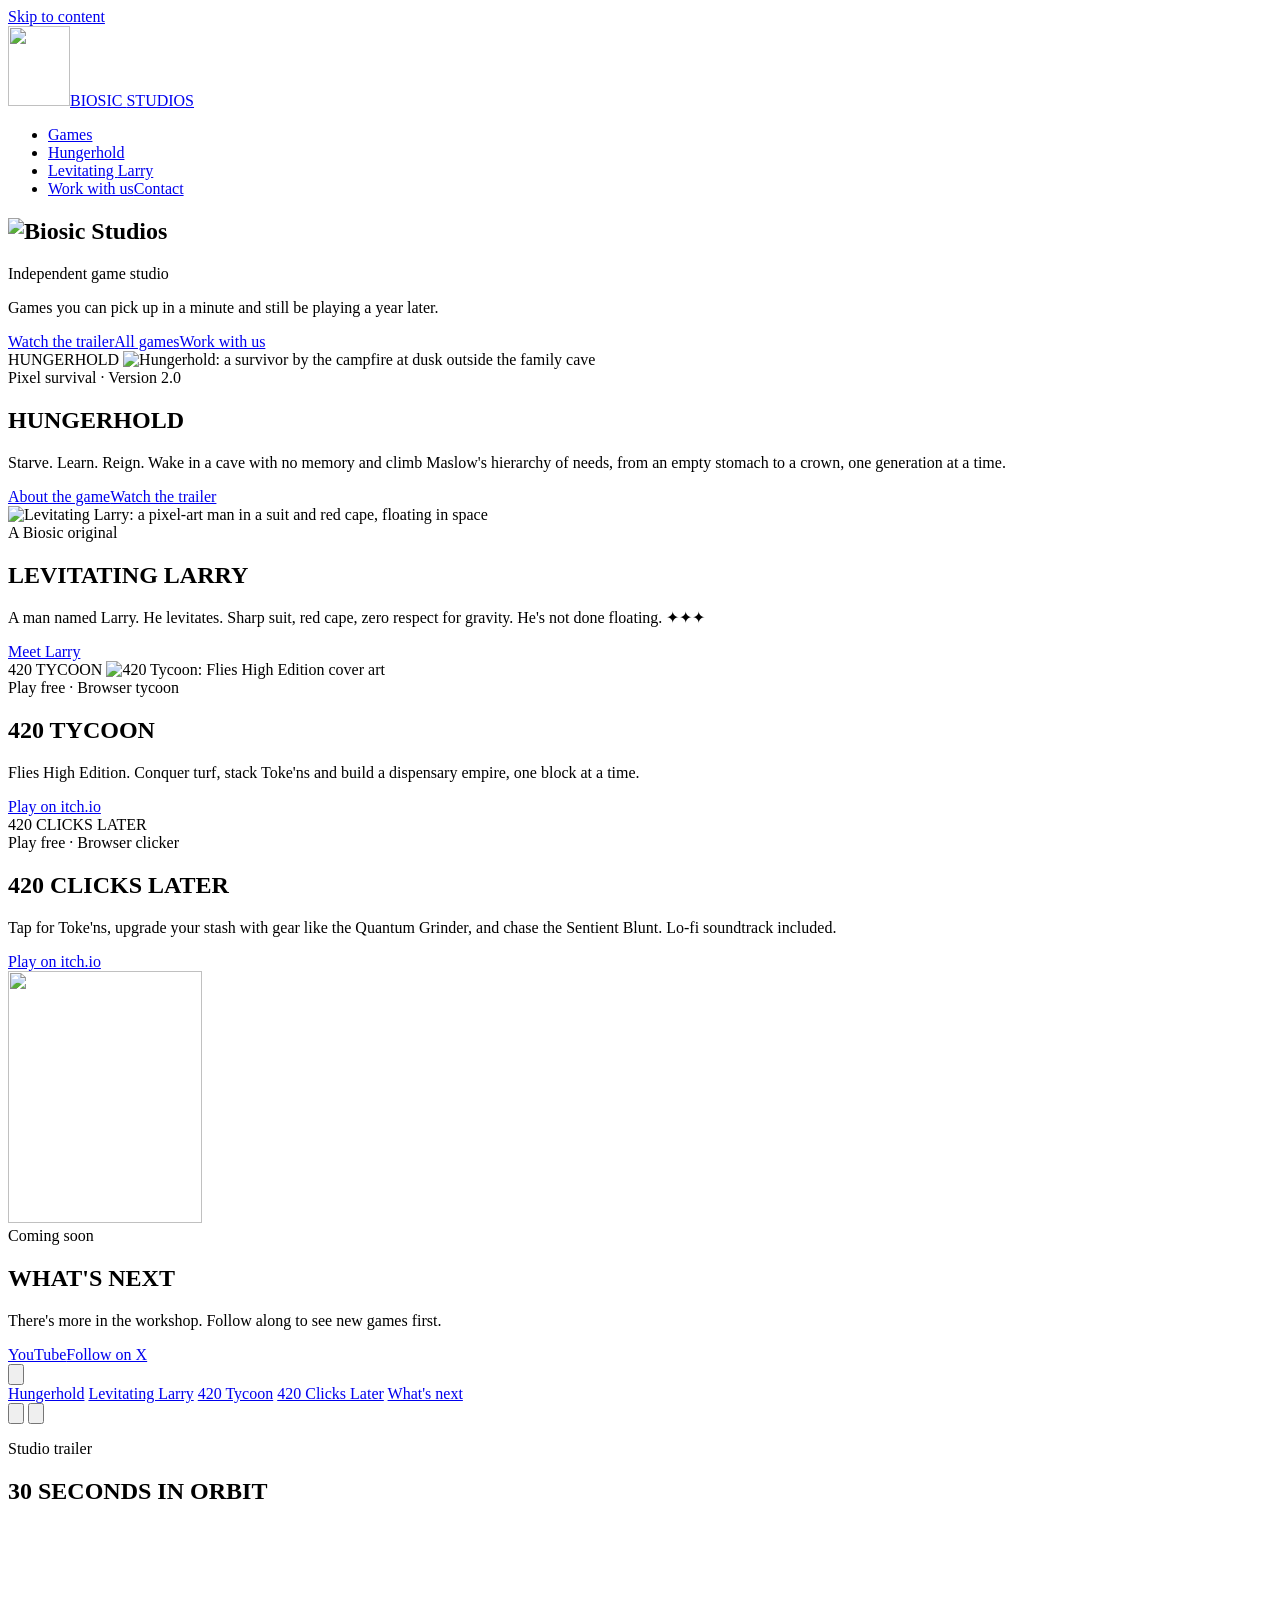
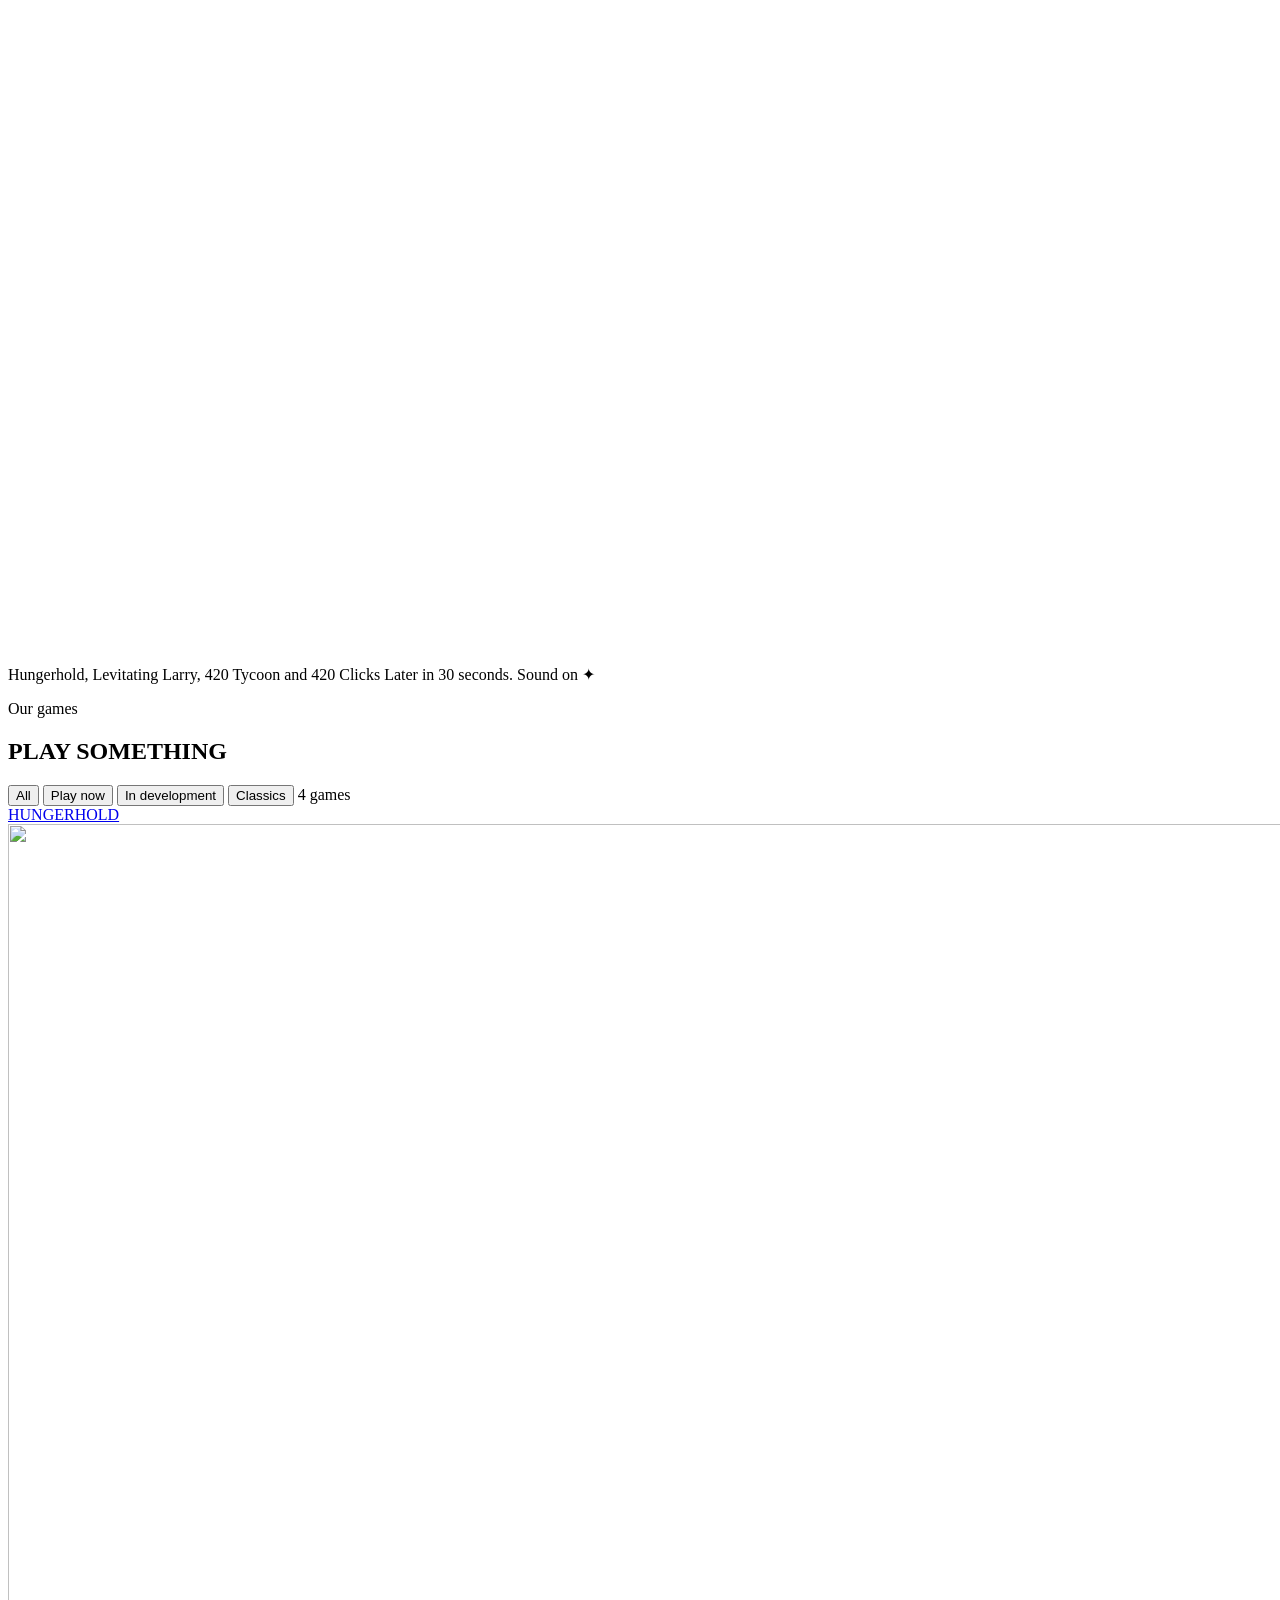
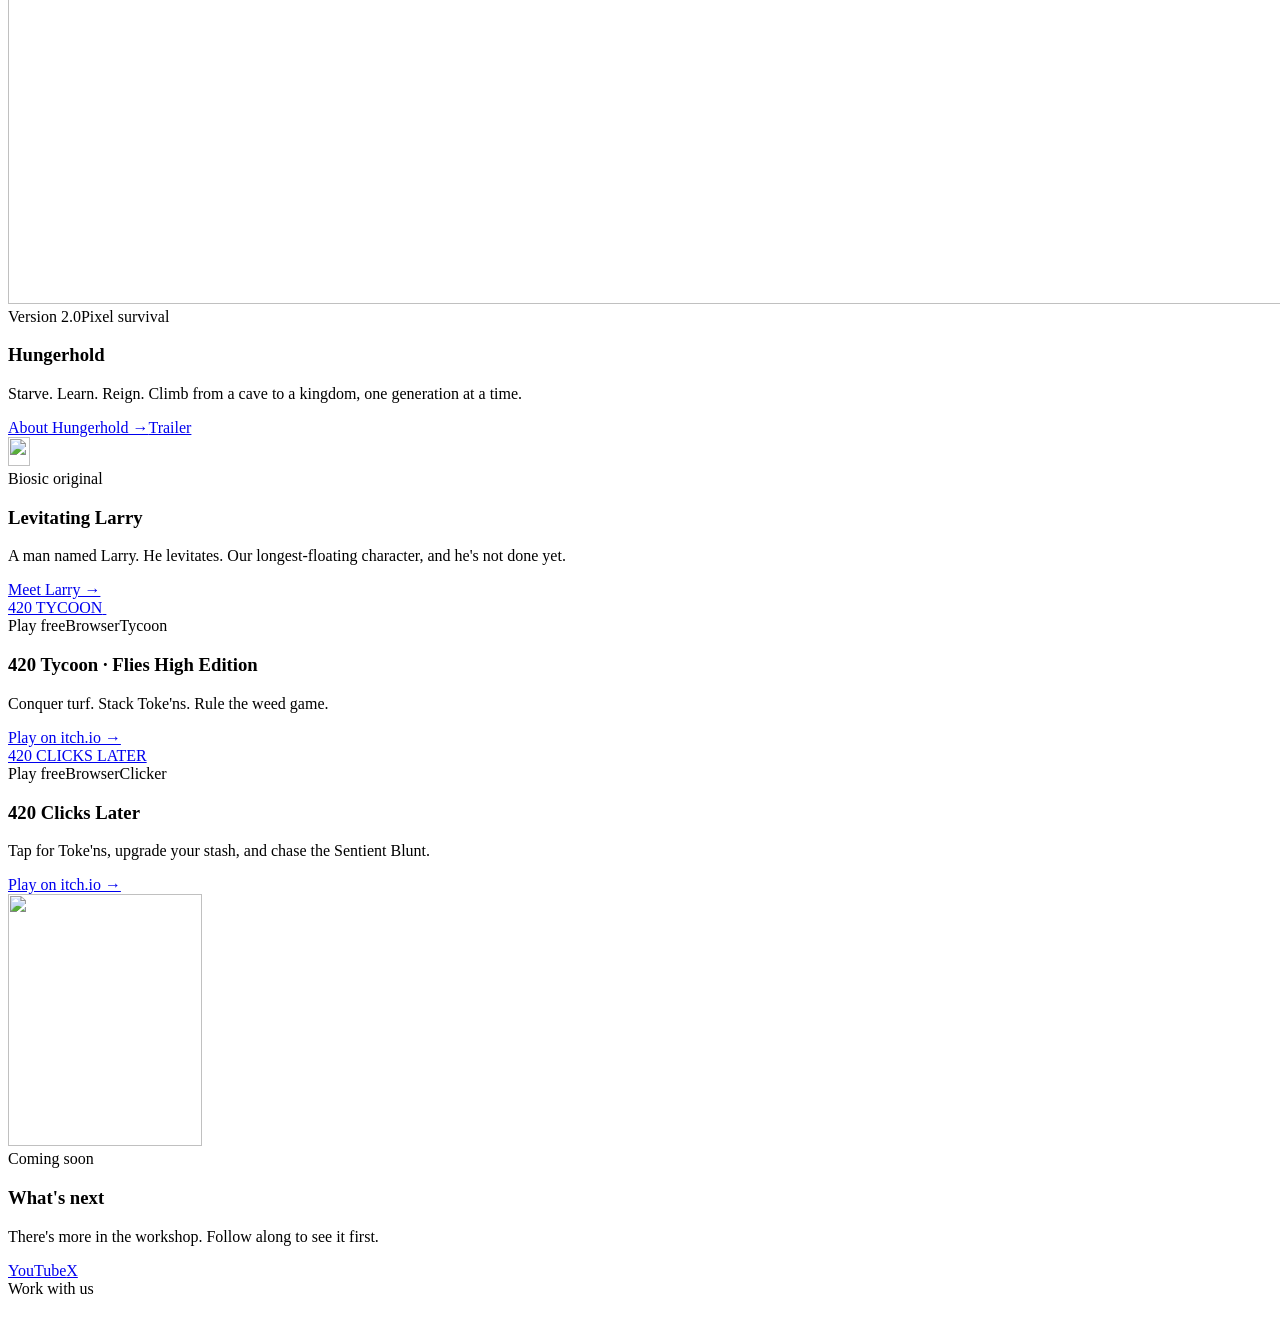
==== site/index.html @ f7e82f23 "Hungerhold v2.0 on the site: new page, trailer and screenshot gallery Blends the Hungerhold v2.0 upd" ====
<!doctype html>
<html lang="en">
<head>
<meta charset="utf-8">
<meta name="viewport" content="width=device-width, initial-scale=1">
<script>document.documentElement.classList.add('js')</script>
<title>Biosic Studios · Game Development. App Design. Endless Fun.</title>
<meta name="description" content="Biosic Studios is an independent game studio: Hungerhold, the Levitating Larry series, 420 Tycoon and more. We also partner on business guidance and AI mentorship.">
<link rel="canonical" href="https://biosicstudios.com/">
<meta name="theme-color" content="#0e1116">
<meta property="og:type" content="website">
<meta property="og:site_name" content="Biosic Studios">
<meta property="og:title" content="Biosic Studios">
<meta property="og:description" content="Independent games you can pick up in a minute and still be playing a year later.">
<meta property="og:image" content="https://biosicstudios.com/assets/brand/og.png">
<meta property="og:url" content="https://biosicstudios.com/">
<meta name="twitter:card" content="summary_large_image">
<meta name="twitter:site" content="@biosicstudios">
<link rel="icon" href="/favicon-32.png" sizes="32x32" type="image/png">
<link rel="icon" href="/icon-512.png" sizes="512x512" type="image/png">
<link rel="apple-touch-icon" href="/apple-touch-icon.png">
<link rel="preload" href="/assets/fonts/atkinson-hyperlegible-next-latin.woff2" as="font" type="font/woff2" crossorigin>
<link rel="preload" href="/assets/fonts/pixelify-sans-latin.woff2" as="font" type="font/woff2" crossorigin>
<link rel="preconnect" href="https://img.itch.zone">
<link rel="stylesheet" href="/assets/site.css">
<script src="/assets/site.js" defer></script>
<script type="speculationrules">{"prerender":[{"where":{"href_matches":"/*"},"eagerness":"moderate"}]}</script>
<script type="application/ld+json">{"@context":"https://schema.org","@type":"Organization","name":"Biosic Studios","url":"https://biosicstudios.com/","logo":"https://biosicstudios.com/icon-512.png","email":"partners@biosicstudios.com","contactPoint":{"@type":"ContactPoint","contactType":"business inquiries","email":"partners@biosicstudios.com","availableLanguage":"English"},"sameAs":["https://biosicstudios.itch.io/","https://www.youtube.com/channel/UCl_Kg3ampLr_eGNiyWTA5pA","https://twitter.com/biosicstudios"]}</script>
<script type="application/ld+json">{"@context":"https://schema.org","@type":"VideoObject","name":"Biosic Studios trailer","description":"Thirty seconds in orbit with Biosic Studios: Hungerhold, Levitating Larry, 420 Tycoon and 420 Clicks Later.","thumbnailUrl":"https://biosicstudios.com/assets/video/trailer-poster.webp","uploadDate":"2026-09-27","duration":"PT29.5S","contentUrl":"https://biosicstudios.com/assets/video/biosic-studios-trailer.mp4","embedUrl":"https://biosicstudios.com/#trailer"}</script>
</head>
<body>
<a class="skip" href="#main">Skip to content</a>

<header class="site-header">
  <div class="wrap">
    <a class="brand" href="/" aria-label="Biosic Studios home"><img src="/assets/brand/astronaut-80.webp" alt="" width="62" height="80">BIOSIC <span>STUDIOS</span></a>
    <nav class="nav" aria-label="Main">
      <ul>
        <li><a href="/#games">Games</a></li>
        <li><a href="/hungerhold/">Hungerhold</a></li>
        <li><a href="/levitating-larry/"><span class="hide-sm">Levitating </span>Larry</a></li>
        <li><a class="nav-cta" href="/contact/"><span class="hide-sm">Work with us</span><span class="show-sm">Contact</span></a></li>
      </ul>
    </nav>
  </div>
</header>

<main id="main">
  <section class="hero space intro" aria-label="Biosic Studios">
    <div class="wrap">
      <div class="intro-row">
        <h1 class="logo-h1"><img src="/assets/brand/logo.webp" srcset="/assets/brand/logo-480.webp 480w, /assets/brand/logo.webp 726w" sizes="(max-width: 700px) 220px, 330px" width="726" height="373" alt="Biosic Studios"></h1>
        <div class="stack">
          <span class="eyebrow sky">Independent game studio</span>
          <p class="lede">Games you can pick up in a minute and still be playing a year later.</p>
          <div class="btns"><a class="btn ghost sm" href="#trailer">Watch the trailer</a><a class="btn ghost sm" href="#games">All games</a><a class="btn primary sm" href="/contact/">Work with us</a></div>
        </div>
      </div>

      <div class="showcase" data-showcase role="region" aria-roledescription="carousel" aria-label="Our games" style="--sc-interval: 7s">
        <div class="showcase-track">
          <article class="slide" id="slide-hungerhold" data-game="hungerhold" data-title="Hungerhold" aria-roledescription="slide" aria-label="Hungerhold" style="--accent: var(--ember)">
            <div class="slide-art">
              <div class="frame pixel">
                <span class="fallback" aria-hidden="true">HUNGERHOLD</span>
                <img fetchpriority="high" src="/hungerhold/img/01-dusk-campfire-960.webp" srcset="/hungerhold/img/01-dusk-campfire-640.webp 640w, /hungerhold/img/01-dusk-campfire-960.webp 960w, /hungerhold/img/01-dusk-campfire.webp 1920w" sizes="(max-width: 760px) 92vw, 560px" width="1920" height="1080" decoding="async" alt="Hungerhold: a survivor by the campfire at dusk outside the family cave">
              </div>
            </div>
            <div class="slide-copy">
              <span class="kicker">Pixel survival · Version 2.0</span>
              <h2>HUNGERHOLD</h2>
              <p>Starve. Learn. Reign. Wake in a cave with no memory and climb Maslow's hierarchy of needs, from an empty stomach to a crown, one generation at a time.</p>
              <div class="btns"><a class="btn accent" href="/hungerhold/">About the game</a><a class="btn ghost" href="/hungerhold/#trailer">Watch the trailer</a></div>
            </div>
          </article>

          <article class="slide" id="slide-levitating-larry" data-game="levitating-larry" data-title="Levitating Larry" aria-roledescription="slide" aria-label="Levitating Larry" style="--accent: var(--sun)">
            <div class="slide-art">
              <div class="frame space-frame warm">
                <img class="sprite levitate" src="/levitating-larry/img/larry.png" width="22" height="29" decoding="async" alt="Levitating Larry: a pixel-art man in a suit and red cape, floating in space">
              </div>
            </div>
            <div class="slide-copy">
              <span class="kicker">A Biosic original</span>
              <h2>LEVITATING LARRY</h2>
              <p>A man named Larry. He levitates. Sharp suit, red cape, zero respect for gravity. He's not done floating. <span class="trio" aria-hidden="true">✦✦✦</span></p>
              <div class="btns"><a class="btn accent" href="/levitating-larry/">Meet Larry</a></div>
            </div>
          </article>

          <article class="slide" id="slide-420-tycoon" data-game="420-tycoon" data-title="420 Tycoon" aria-roledescription="slide" aria-label="420 Tycoon" style="--accent: var(--leaf)">
            <div class="slide-art">
              <div class="frame fit" style="--fit-bg: #02201c">
                <span class="fallback" aria-hidden="true">420 TYCOON</span>
                <img src="https://img.itch.zone/aW1nLzIyNDM1Njc1LnBuZw==/original/2uiAfa.png" decoding="async" referrerpolicy="no-referrer" alt="420 Tycoon: Flies High Edition cover art">
              </div>
            </div>
            <div class="slide-copy">
              <span class="kicker">Play free · Browser tycoon</span>
              <h2>420 TYCOON</h2>
              <p>Flies High Edition. Conquer turf, stack Toke'ns and build a dispensary empire, one block at a time.</p>
              <div class="btns"><a class="btn accent" href="https://biosicstudios.itch.io/420-tycoon" rel="noopener">Play on itch.io</a></div>
            </div>
          </article>

          <article class="slide" id="slide-420-clicks-later" data-game="420-clicks-later" data-title="420 Clicks Later" aria-roledescription="slide" aria-label="420 Clicks Later" style="--accent: var(--leaf)">
            <div class="slide-art">
              <div class="frame">
                <span class="fallback" aria-hidden="true">420 CLICKS LATER</span>
              </div>
            </div>
            <div class="slide-copy">
              <span class="kicker">Play free · Browser clicker</span>
              <h2>420 CLICKS LATER</h2>
              <p>Tap for Toke'ns, upgrade your stash with gear like the Quantum Grinder, and chase the Sentient Blunt. Lo-fi soundtrack included.</p>
              <div class="btns"><a class="btn accent" href="https://biosicstudios.itch.io/420-clicks-later" rel="noopener">Play on itch.io</a></div>
            </div>
          </article>

          <!-- showcase:slides:end · new game slides go above this line (tools/new-game.mjs) -->
          <article class="slide" id="slide-next" data-game="next" data-title="What's next" aria-roledescription="slide" aria-label="What's next" style="--accent: var(--sky-hi)">
            <div class="slide-art">
              <div class="frame space-frame">
                <img class="astro levitate" src="/assets/brand/astronaut.webp" width="194" height="252" loading="lazy" decoding="async" alt="">
              </div>
            </div>
            <div class="slide-copy">
              <span class="kicker">Coming soon</span>
              <h2>WHAT'S NEXT</h2>
              <p>There's more in the workshop. Follow along to see new games first.</p>
              <div class="btns"><a class="btn accent" href="https://www.youtube.com/channel/UCl_Kg3ampLr_eGNiyWTA5pA" rel="noopener">YouTube</a><a class="btn ghost" href="https://twitter.com/biosicstudios" rel="noopener">Follow on X</a></div>
            </div>
          </article>
        </div>

        <div class="showcase-nav">
          <button class="sc-btn sc-prev needs-js" type="button" aria-label="Previous game"><svg viewBox="0 0 24 24" aria-hidden="true"><path d="M15.4 5.4 14 4l-8 8 8 8 1.4-1.4L8.8 12z"/></svg></button>
          <div class="sc-tabs">
            <a class="sc-tab" href="#slide-hungerhold" style="--tab-accent: var(--ember)"><span class="label">Hungerhold</span><span class="bar"></span></a>
            <a class="sc-tab" href="#slide-levitating-larry" style="--tab-accent: var(--sun)"><span class="label">Levitating Larry</span><span class="bar"></span></a>
            <a class="sc-tab" href="#slide-420-tycoon" style="--tab-accent: var(--leaf)"><span class="label">420 Tycoon</span><span class="bar"></span></a>
            <a class="sc-tab" href="#slide-420-clicks-later" style="--tab-accent: var(--leaf)"><span class="label">420 Clicks Later</span><span class="bar"></span></a>
            <!-- showcase:tabs:end -->
            <a class="sc-tab" href="#slide-next" style="--tab-accent: var(--sky-hi)"><span class="label">What's next</span><span class="bar"></span></a>
          </div>
          <button class="sc-btn sc-next needs-js" type="button" aria-label="Next game"><svg viewBox="0 0 24 24" aria-hidden="true"><path d="M8.6 18.6 10 20l8-8-8-8-1.4 1.4 6.6 6.6z"/></svg></button>
          <button class="sc-btn sc-pause needs-js" type="button" aria-pressed="false" aria-label="Pause slideshow"><svg class="i-pause" viewBox="0 0 24 24" aria-hidden="true"><path d="M7 5h3.5v14H7zM13.5 5H17v14h-3.5z"/></svg><svg class="i-play" viewBox="0 0 24 24" aria-hidden="true"><path d="M8 5v14l11-7z"/></svg></button>
        </div>
        <p class="sc-status sr-only" aria-live="polite"></p>
      </div>
    </div>
  </section>

  <section id="trailer" aria-labelledby="trailer-h">
    <div class="wrap stack-lg">
      <div class="stack">
        <span class="eyebrow">Studio trailer</span>
        <h2 id="trailer-h">30 SECONDS IN ORBIT</h2>
      </div>
      <a class="video trailer" href="/assets/video/biosic-studios-trailer.mp4" data-mp4="/assets/video/biosic-studios-trailer.mp4" aria-label="Play the Biosic Studios trailer (30 seconds, with sound)">
        <img src="/assets/video/trailer-poster.webp" srcset="/assets/video/trailer-poster-640.webp 640w, /assets/video/trailer-poster.webp 1280w" sizes="(max-width: 1100px) 92vw, 1040px" width="1280" height="720" loading="lazy" decoding="async" alt="Trailer still: Levitating Larry, a pixel-art man in a suit and red cape, floating in space">
        <span class="play" aria-hidden="true"></span>
      </a>
      <p class="muted small">Hungerhold, Levitating Larry, 420 Tycoon and 420 Clicks Later in 30 seconds. Sound on ✦</p>
    </div>
  </section>

  <section class="band" id="games" aria-labelledby="games-h">
    <div class="wrap stack-lg">
      <div class="stack">
        <span class="eyebrow">Our games</span>
        <h2 id="games-h">PLAY SOMETHING</h2>
      </div>
      <div class="filters needs-js" data-filters="game-grid" role="group" aria-label="Filter games">
        <button class="chip" type="button" data-filter="all" aria-pressed="true">All</button>
        <button class="chip" type="button" data-filter="play" aria-pressed="false">Play now</button>
        <button class="chip" type="button" data-filter="dev" aria-pressed="false">In development</button>
        <button class="chip" type="button" data-filter="classic" aria-pressed="false">Classics</button>
        <span class="count" aria-live="polite">4 games</span>
      </div>
      <div class="grid" id="game-grid">
        <article class="game-card" data-game="hungerhold" data-tags="dev">
          <a class="frame-link" href="/hungerhold/" tabindex="-1" aria-hidden="true">
            <div class="frame pixel">
              <span class="fallback">HUNGERHOLD</span>
              <img src="/hungerhold/img/01-dusk-campfire-640.webp" srcset="/hungerhold/img/01-dusk-campfire-640.webp 640w, /hungerhold/img/01-dusk-campfire-960.webp 960w" sizes="(max-width: 700px) 92vw, 360px" width="1920" height="1080" loading="lazy" decoding="async" alt="">
            </div>
          </a>
          <div class="body">
            <div class="badges"><span class="badge dev">Version 2.0</span><span class="badge">Pixel survival</span></div>
            <h3>Hungerhold</h3>
            <p class="muted">Starve. Learn. Reign. Climb from a cave to a kingdom, one generation at a time.</p>
            <div class="links"><a href="/hungerhold/">About Hungerhold →</a><a href="/hungerhold/#trailer">Trailer</a></div>
          </div>
        </article>

        <article class="game-card" data-game="levitating-larry" data-tags="classic">
          <a class="frame-link" href="/levitating-larry/" tabindex="-1" aria-hidden="true">
            <div class="frame space-frame warm">
              <img class="sprite levitate" src="/levitating-larry/img/larry.png" width="22" height="29" loading="lazy" decoding="async" alt="">
            </div>
          </a>
          <div class="body">
            <div class="badges"><span class="badge classic">Biosic original</span></div>
            <h3>Levitating Larry</h3>
            <p class="muted">A man named Larry. He levitates. Our longest-floating character, and he's not done yet.</p>
            <div class="links"><a href="/levitating-larry/">Meet Larry →</a></div>
          </div>
        </article>

        <article class="game-card" data-game="420-tycoon" data-tags="play">
          <a class="frame-link" href="https://biosicstudios.itch.io/420-tycoon" rel="noopener" tabindex="-1" aria-hidden="true">
            <div class="frame fit" style="--fit-bg: #02201c">
              <span class="fallback">420 TYCOON</span>
              <img src="https://img.itch.zone/aW1nLzIyNDM1Njc1LnBuZw==/original/2uiAfa.png" loading="lazy" decoding="async" referrerpolicy="no-referrer" alt="">
            </div>
          </a>
          <div class="body">
            <div class="badges"><span class="badge live">Play free</span><span class="badge">Browser</span><span class="badge">Tycoon</span></div>
            <h3>420 Tycoon · Flies High Edition</h3>
            <p class="muted">Conquer turf. Stack Toke'ns. Rule the weed game.</p>
            <div class="links"><a href="https://biosicstudios.itch.io/420-tycoon" rel="noopener">Play on itch.io →</a></div>
          </div>
        </article>

        <article class="game-card" data-game="420-clicks-later" data-tags="play">
          <a class="frame-link" href="https://biosicstudios.itch.io/420-clicks-later" rel="noopener" tabindex="-1" aria-hidden="true">
            <div class="frame">
              <span class="fallback">420 CLICKS LATER</span>
            </div>
          </a>
          <div class="body">
            <div class="badges"><span class="badge live">Play free</span><span class="badge">Browser</span><span class="badge">Clicker</span></div>
            <h3>420 Clicks Later</h3>
            <p class="muted">Tap for Toke'ns, upgrade your stash, and chase the Sentient Blunt.</p>
            <div class="links"><a href="https://biosicstudios.itch.io/420-clicks-later" rel="noopener">Play on itch.io →</a></div>
          </div>
        </article>

        <!-- games:cards:end · new game cards go above this line (tools/new-game.mjs) -->
        <article class="game-card soon" data-game="next" data-tags="soon">
          <div class="frame space-frame">
            <img class="astro levitate" src="/assets/brand/astronaut.webp" width="194" height="252" loading="lazy" decoding="async" alt="">
          </div>
          <div class="body">
            <div class="badges"><span class="badge soon">Coming soon</span></div>
            <h3>What's next</h3>
            <p class="muted">There's more in the workshop. Follow along to see it first.</p>
            <div class="links"><a href="https://www.youtube.com/channel/UCl_Kg3ampLr_eGNiyWTA5pA" rel="noopener">YouTube</a><a href="https://twitter.com/biosicstudios" rel="noopener">X</a></div>
          </div>
        </article>
      </div>
    </div>
  </section>

  <section id="contact" aria-labelledby="contact-h">
    <div class="wrap">
      <div class="contact-band">
        <div class="stack">
          <span class="eyebrow">Work with us</span>
          <h2 id="contact-h">LET'S TALK</h2>
          <p class="muted">Partnerships and publishing, business guidance, AI mentorship, press, playtests or commissions. One email reaches us.</p>
          <div class="topic-links">
            <a class="chip-link" href="mailto:partners@biosicstudios.com?subject=Partnership%20inquiry">Partnerships</a>
            <a class="chip-link" href="mailto:partners@biosicstudios.com?subject=Business%20guidance">Business guidance</a>
            <a class="chip-link" href="mailto:partners@biosicstudios.com?subject=AI%20mentorship">AI mentorship</a>
            <a class="chip-link" href="mailto:partners@biosicstudios.com?subject=Press%20%26%20creators">Press &amp; creators</a>
            <a class="chip-link" href="mailto:partners@biosicstudios.com?subject=Hungerhold%20playtest%20access">Playtest access</a>
          </div>
        </div>
        <div class="stack contact-cta">
          <a class="btn primary" href="/contact/">Get in touch</a>
          <div class="copy-row"><a href="mailto:partners@biosicstudios.com">partners@biosicstudios.com</a><button class="copy needs-js" type="button" data-copy="partners@biosicstudios.com">Copy</button></div>
        </div>
      </div>
    </div>
  </section>
</main>

<footer class="site-footer">
  <div class="wrap">
    <div class="about stack">
      <a class="brand" href="/"><img src="/assets/brand/astronaut-80.webp" alt="" width="62" height="80">BIOSIC <span>STUDIOS</span></a>
      <p>Game development. App design. Endless fun.</p>
      <div class="copy-row"><a href="mailto:partners@biosicstudios.com">partners@biosicstudios.com</a><button class="copy needs-js" type="button" data-copy="partners@biosicstudios.com">Copy</button></div>
    </div>
    <div>
      <h2>Games</h2>
      <ul>
        <li><a href="/hungerhold/">Hungerhold</a></li>
        <li><a href="/levitating-larry/">Levitating Larry</a></li>
        <li><a href="https://biosicstudios.itch.io/420-tycoon" rel="noopener">420 Tycoon</a></li>
        <li><a href="https://biosicstudios.itch.io/420-clicks-later" rel="noopener">420 Clicks Later</a></li>
        <!-- footer:games:end -->
      </ul>
    </div>
    <div>
      <h2>Studio</h2>
      <ul>
        <li><a href="/contact/">Work with us</a></li>
        <li><a href="/press/">Press kit</a></li>
      </ul>
    </div>
    <div>
      <h2>Follow</h2>
      <ul>
        <li><a href="https://biosicstudios.itch.io/" rel="noopener">itch.io</a></li>
        <li><a href="https://www.youtube.com/channel/UCl_Kg3ampLr_eGNiyWTA5pA" rel="noopener">YouTube</a></li>
        <li><a href="https://twitter.com/biosicstudios" rel="noopener">X / Twitter</a></li>
      </ul>
    </div>
    <p class="legal">© 2026 Biosic Studios · Thanks for floating by ✦</p>
  </div>
</footer>
</body>
</html>
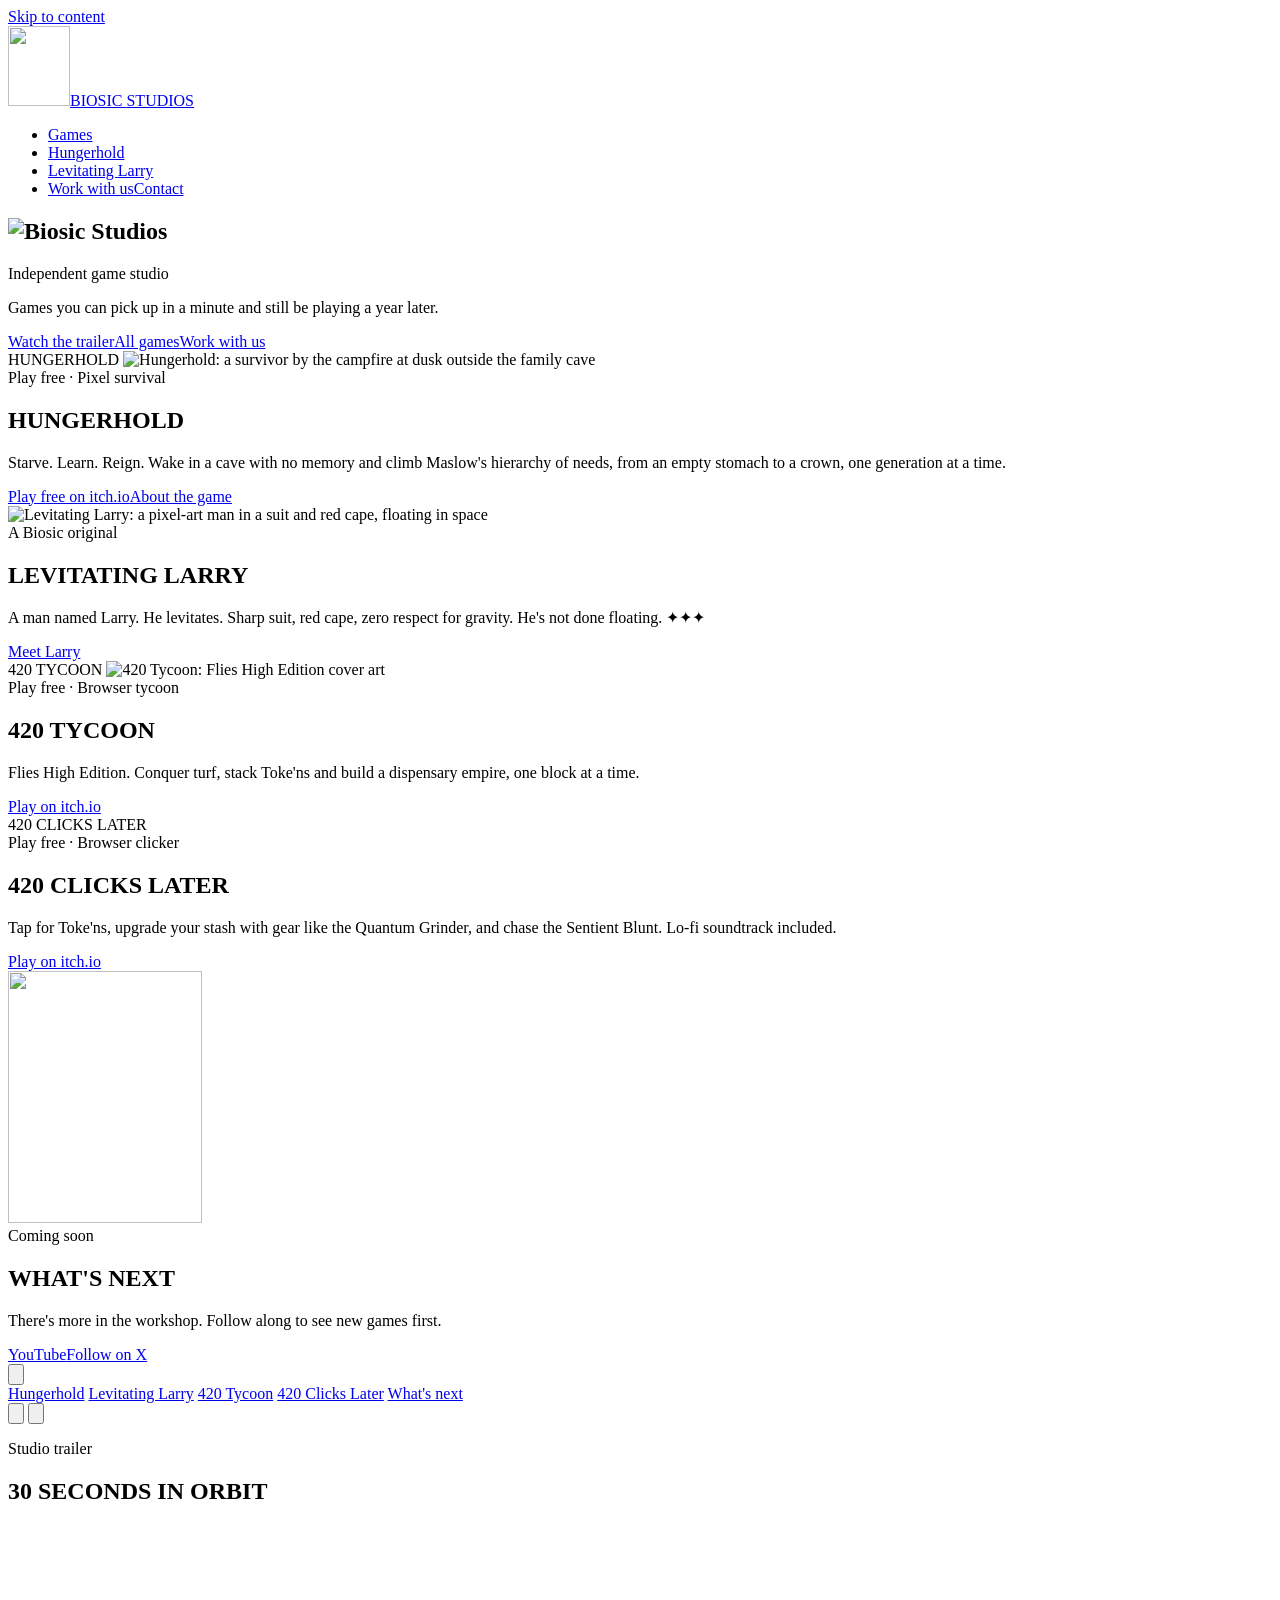
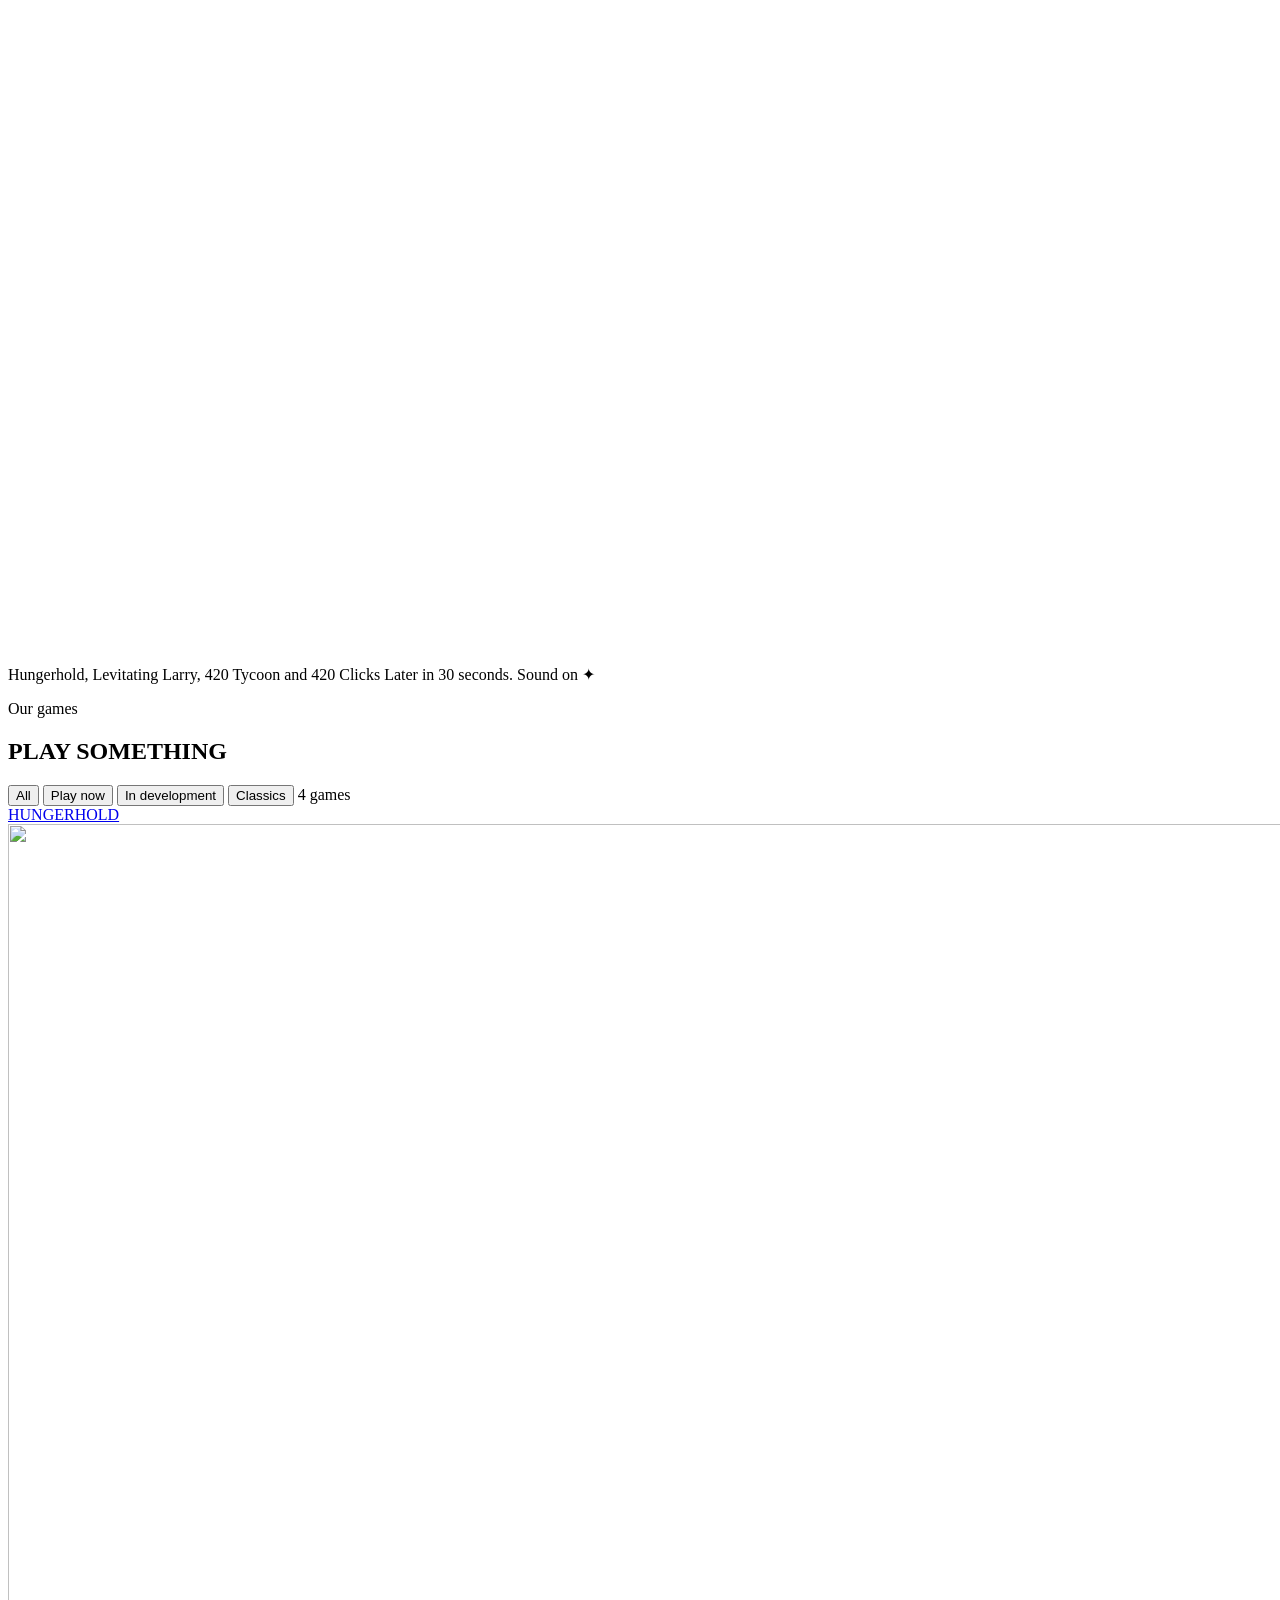
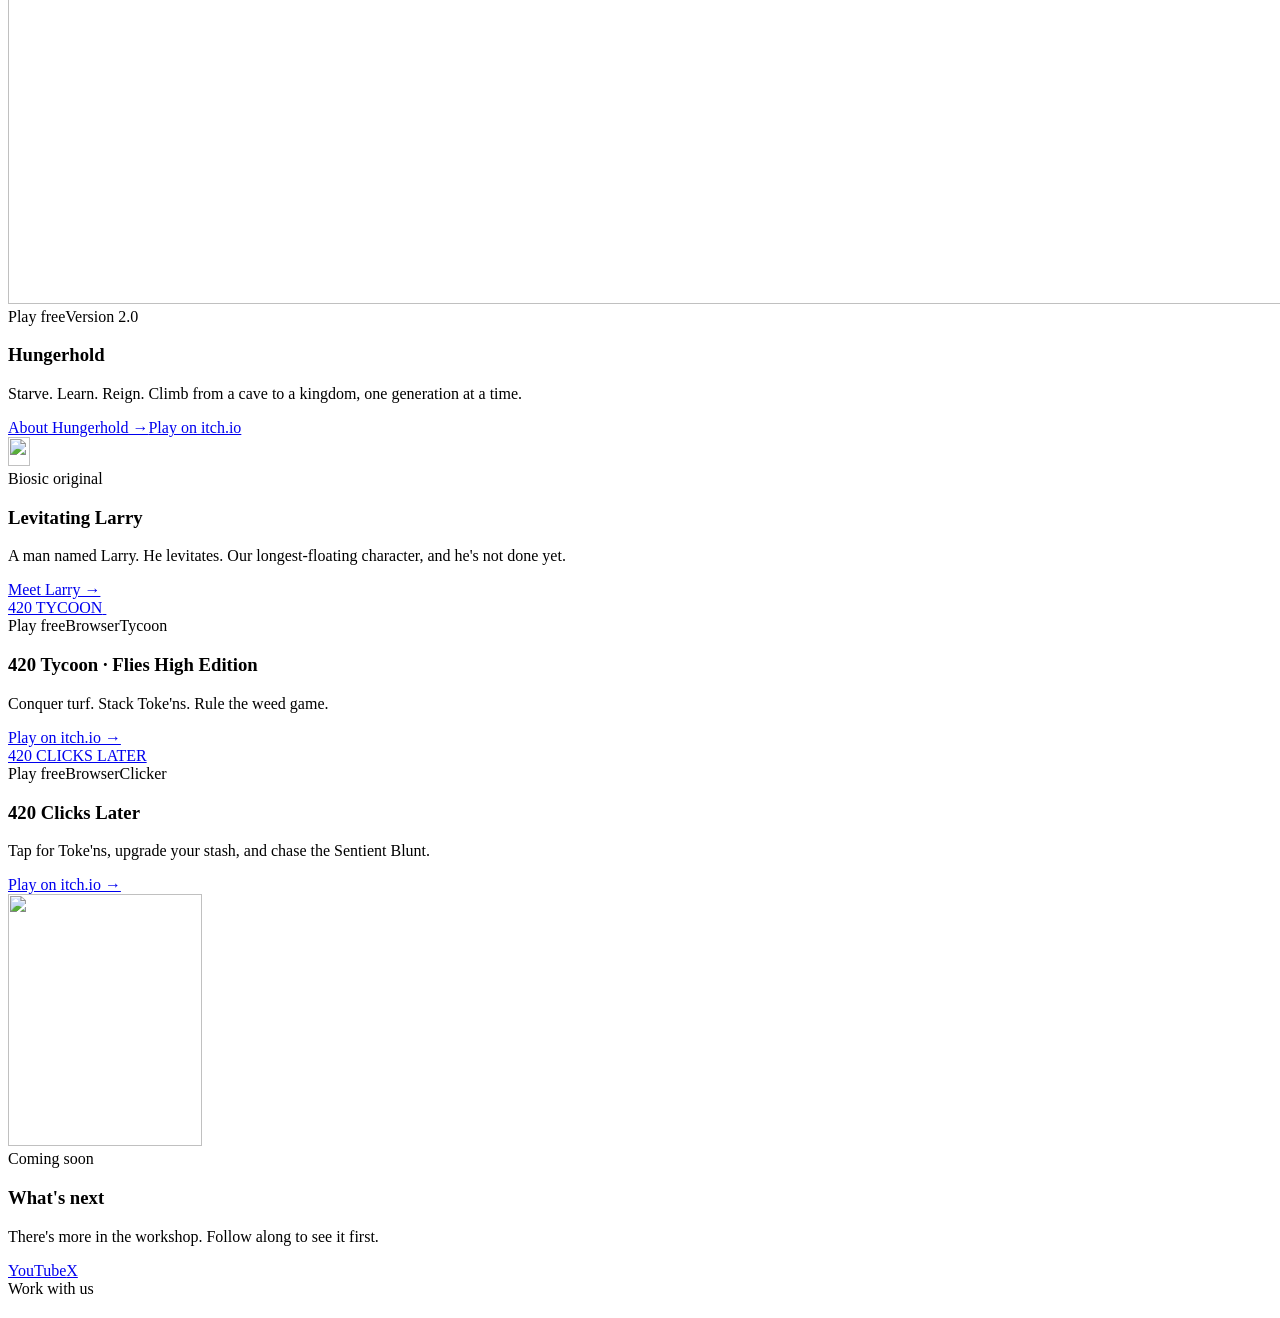
==== commit 737e0791: "Hungerhold is live on itch.io: "Play free" everywhere it's listed - /hungerhold/: hero and "Play it"" ====
--- a/site/index.html
+++ b/site/index.html
@@ -67,10 +67,10 @@
               </div>
             </div>
             <div class="slide-copy">
-              <span class="kicker">Pixel survival · Version 2.0</span>
+              <span class="kicker">Play free · Pixel survival</span>
               <h2>HUNGERHOLD</h2>
               <p>Starve. Learn. Reign. Wake in a cave with no memory and climb Maslow's hierarchy of needs, from an empty stomach to a crown, one generation at a time.</p>
-              <div class="btns"><a class="btn accent" href="/hungerhold/">About the game</a><a class="btn ghost" href="/hungerhold/#trailer">Watch the trailer</a></div>
+              <div class="btns"><a class="btn accent" href="https://biosicstudios.itch.io/hungerhold" rel="noopener">Play free on itch.io</a><a class="btn ghost" href="/hungerhold/">About the game</a></div>
             </div>
           </article>
 
@@ -179,7 +179,7 @@
         <span class="count" aria-live="polite">4 games</span>
       </div>
       <div class="grid" id="game-grid">
-        <article class="game-card" data-game="hungerhold" data-tags="dev">
+        <article class="game-card" data-game="hungerhold" data-tags="play dev">
           <a class="frame-link" href="/hungerhold/" tabindex="-1" aria-hidden="true">
             <div class="frame pixel">
               <span class="fallback">HUNGERHOLD</span>
@@ -187,10 +187,10 @@
             </div>
           </a>
           <div class="body">
-            <div class="badges"><span class="badge dev">Version 2.0</span><span class="badge">Pixel survival</span></div>
+            <div class="badges"><span class="badge live">Play free</span><span class="badge">Version 2.0</span></div>
             <h3>Hungerhold</h3>
             <p class="muted">Starve. Learn. Reign. Climb from a cave to a kingdom, one generation at a time.</p>
-            <div class="links"><a href="/hungerhold/">About Hungerhold →</a><a href="/hungerhold/#trailer">Trailer</a></div>
+            <div class="links"><a href="/hungerhold/">About Hungerhold →</a><a href="https://biosicstudios.itch.io/hungerhold" rel="noopener">Play on itch.io</a></div>
           </div>
         </article>
 
@@ -259,13 +259,13 @@
         <div class="stack">
           <span class="eyebrow">Work with us</span>
           <h2 id="contact-h">LET'S TALK</h2>
-          <p class="muted">Partnerships and publishing, business guidance, AI mentorship, press, playtests or commissions. One email reaches us.</p>
+          <p class="muted">Partnerships and publishing, business guidance, AI mentorship, press, game feedback or commissions. One email reaches us.</p>
           <div class="topic-links">
             <a class="chip-link" href="mailto:partners@biosicstudios.com?subject=Partnership%20inquiry">Partnerships</a>
             <a class="chip-link" href="mailto:partners@biosicstudios.com?subject=Business%20guidance">Business guidance</a>
             <a class="chip-link" href="mailto:partners@biosicstudios.com?subject=AI%20mentorship">AI mentorship</a>
             <a class="chip-link" href="mailto:partners@biosicstudios.com?subject=Press%20%26%20creators">Press &amp; creators</a>
-            <a class="chip-link" href="mailto:partners@biosicstudios.com?subject=Hungerhold%20playtest%20access">Playtest access</a>
+            <a class="chip-link" href="mailto:partners@biosicstudios.com?subject=Hungerhold%20feedback">Hungerhold feedback</a>
           </div>
         </div>
         <div class="stack contact-cta">
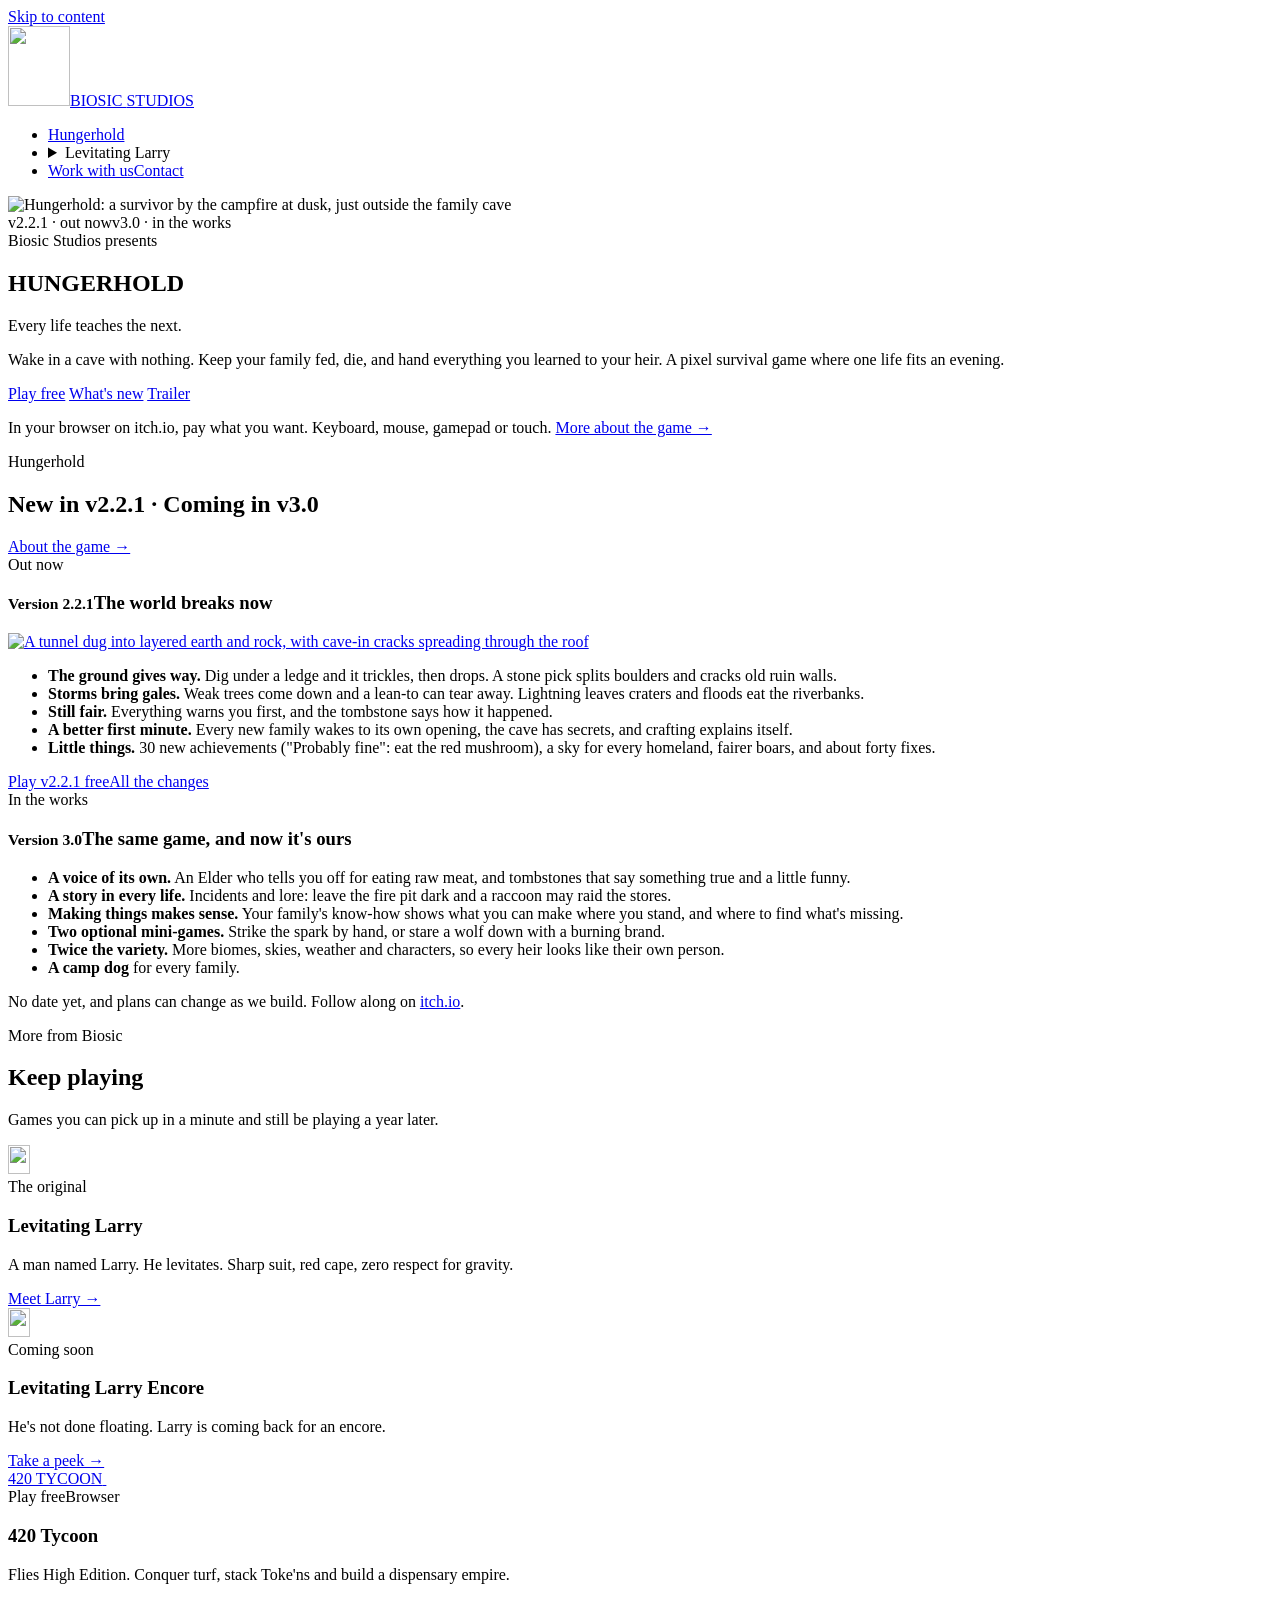
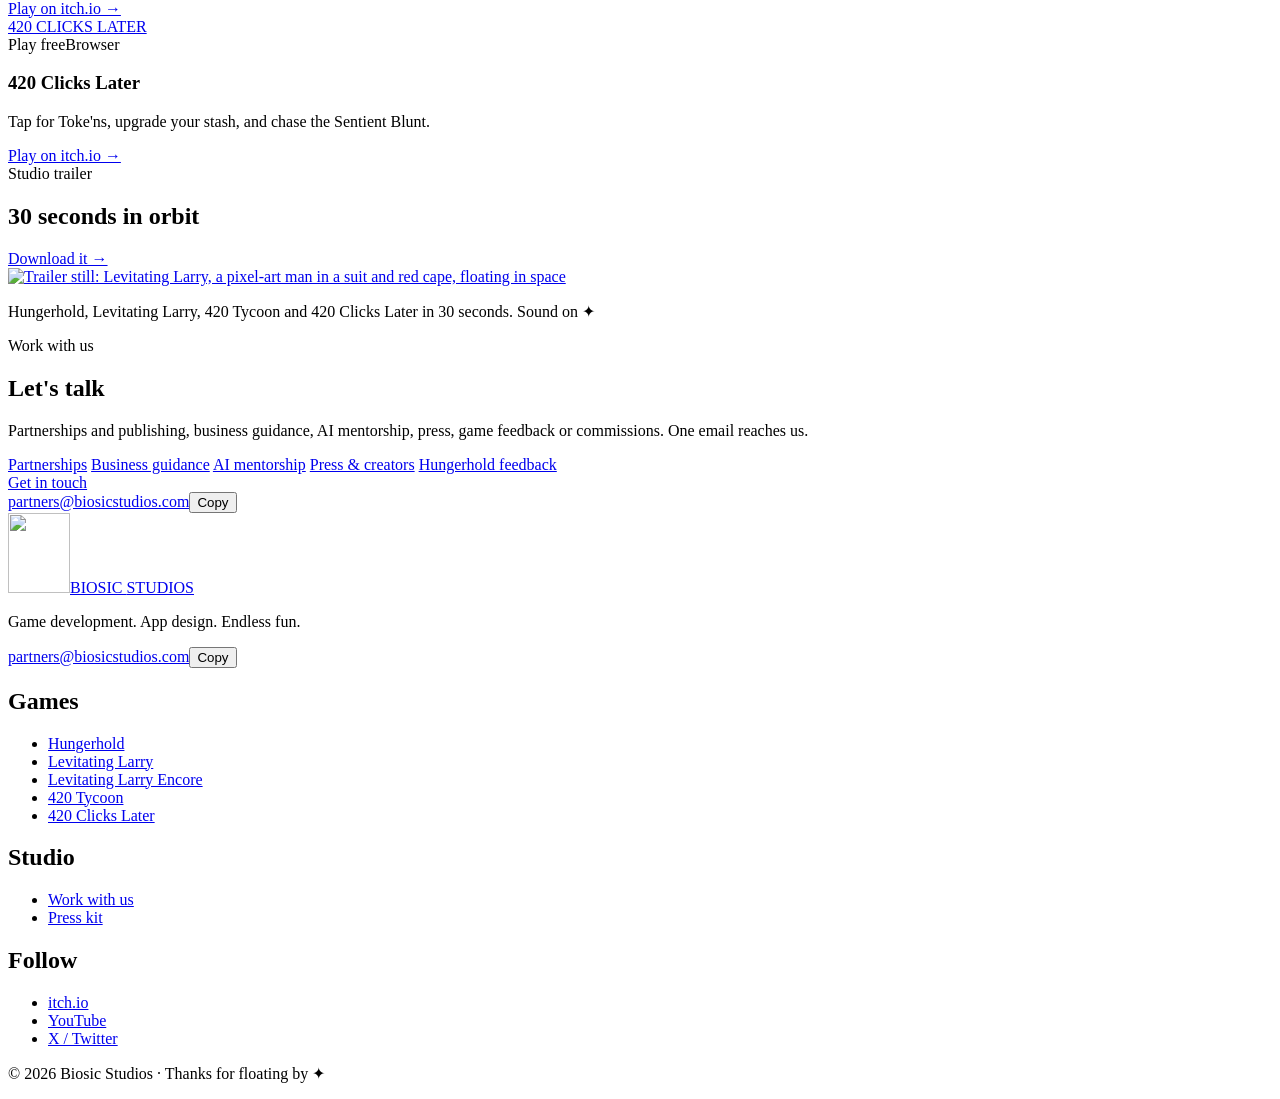
==== commit 728a77fa: "Redesign: Hungerhold v2.2.1 leads, Levitating Larry dropdown, Encore teaser - New look across the si" ====
--- a/site/index.html
+++ b/site/index.html
@@ -4,14 +4,14 @@
 <meta charset="utf-8">
 <meta name="viewport" content="width=device-width, initial-scale=1">
 <script>document.documentElement.classList.add('js')</script>
-<title>Biosic Studios · Game Development. App Design. Endless Fun.</title>
-<meta name="description" content="Biosic Studios is an independent game studio: Hungerhold, the Levitating Larry series, 420 Tycoon and more. We also partner on business guidance and AI mentorship.">
+<title>Biosic Studios · Hungerhold v2.2.1 out now</title>
+<meta name="description" content="Biosic Studios is an independent game studio. Hungerhold v2.2.1 is out now, free in your browser, and v3.0 is in the works. Plus Levitating Larry, Levitating Larry Encore (coming soon), 420 Tycoon and 420 Clicks Later.">
 <link rel="canonical" href="https://biosicstudios.com/">
 <meta name="theme-color" content="#0e1116">
 <meta property="og:type" content="website">
 <meta property="og:site_name" content="Biosic Studios">
 <meta property="og:title" content="Biosic Studios">
-<meta property="og:description" content="Independent games you can pick up in a minute and still be playing a year later.">
+<meta property="og:description" content="Hungerhold v2.2.1 is out now: every life teaches the next. Free in your browser.">
 <meta property="og:image" content="https://biosicstudios.com/assets/brand/og.png">
 <meta property="og:url" content="https://biosicstudios.com/">
 <meta name="twitter:card" content="summary_large_image">
@@ -33,182 +33,132 @@
 
 <header class="site-header">
   <div class="wrap">
-    <a class="brand" href="/" aria-label="Biosic Studios home"><img src="/assets/brand/astronaut-80.webp" alt="" width="62" height="80">BIOSIC <span>STUDIOS</span></a>
-    <nav class="nav" aria-label="Main">
-      <ul>
-        <li><a href="/#games">Games</a></li>
-        <li><a href="/hungerhold/">Hungerhold</a></li>
-        <li><a href="/levitating-larry/"><span class="hide-sm">Levitating </span>Larry</a></li>
-        <li><a class="nav-cta" href="/contact/"><span class="hide-sm">Work with us</span><span class="show-sm">Contact</span></a></li>
-      </ul>
-    </nav>
+    <div class="bar">
+      <a class="brand" href="/" aria-label="Biosic Studios home"><img src="/assets/brand/astronaut-80.webp" alt="" width="62" height="80">BIOSIC <span>STUDIOS</span></a>
+      <nav class="nav" aria-label="Main">
+        <ul>
+          <li><a href="/hungerhold/"><span class="dot ember" aria-hidden="true"></span>Hungerhold</a></li>
+          <li>
+            <details class="menu">
+              <summary><span class="dot sun" aria-hidden="true"></span><span class="hide-sm">Levitating </span>Larry</summary>
+              <ul class="menu-list">
+                <li><a href="/levitating-larry/"><span class="menu-art"><img src="/levitating-larry/img/larry.png" alt="" width="22" height="29" loading="lazy"></span><span><b>Levitating Larry</b><small>The original. Meet Larry.</small></span></a></li>
+                <li><a href="/levitating-larry/encore/"><span class="menu-art encore"><img src="/levitating-larry/img/larry.png" alt="" width="22" height="29" loading="lazy"></span><span><b>Levitating Larry Encore</b><small>Coming soon</small></span></a></li>
+              </ul>
+            </details>
+          </li>
+          <li><a class="nav-cta" href="/contact/"><span class="hide-sm">Work with us</span><span class="show-sm">Contact</span></a></li>
+        </ul>
+      </nav>
+    </div>
   </div>
 </header>
 
 <main id="main">
-  <section class="hero space intro" aria-label="Biosic Studios">
+  <section class="flagship" aria-labelledby="hh-h" style="--accent: var(--ember)">
+    <div class="flagship-art" style="--focus: 34% 60%">
+      <img src="/hungerhold/img/hero-dusk-960.webp" srcset="/hungerhold/img/hero-dusk-960.webp 960w, /hungerhold/img/hero-dusk.webp 1920w" sizes="(max-width: 860px) 100vw, 74vw" width="1920" height="750" fetchpriority="high" decoding="async" alt="Hungerhold: a survivor by the campfire at dusk, just outside the family cave">
+    </div>
     <div class="wrap">
-      <div class="intro-row">
-        <h1 class="logo-h1"><img src="/assets/brand/logo.webp" srcset="/assets/brand/logo-480.webp 480w, /assets/brand/logo.webp 726w" sizes="(max-width: 700px) 220px, 330px" width="726" height="373" alt="Biosic Studios"></h1>
-        <div class="stack">
-          <span class="eyebrow sky">Independent game studio</span>
-          <p class="lede">Games you can pick up in a minute and still be playing a year later.</p>
-          <div class="btns"><a class="btn ghost sm" href="#trailer">Watch the trailer</a><a class="btn ghost sm" href="#games">All games</a><a class="btn primary sm" href="/contact/">Work with us</a></div>
-        </div>
-      </div>
-
-      <div class="showcase" data-showcase role="region" aria-roledescription="carousel" aria-label="Our games" style="--sc-interval: 7s">
-        <div class="showcase-track">
-          <article class="slide" id="slide-hungerhold" data-game="hungerhold" data-title="Hungerhold" aria-roledescription="slide" aria-label="Hungerhold" style="--accent: var(--ember)">
-            <div class="slide-art">
-              <div class="frame pixel">
-                <span class="fallback" aria-hidden="true">HUNGERHOLD</span>
-                <img fetchpriority="high" src="/hungerhold/img/01-dusk-campfire-960.webp" srcset="/hungerhold/img/01-dusk-campfire-640.webp 640w, /hungerhold/img/01-dusk-campfire-960.webp 960w, /hungerhold/img/01-dusk-campfire.webp 1920w" sizes="(max-width: 760px) 92vw, 560px" width="1920" height="1080" decoding="async" alt="Hungerhold: a survivor by the campfire at dusk outside the family cave">
-              </div>
-            </div>
-            <div class="slide-copy">
-              <span class="kicker">Play free · Pixel survival</span>
-              <h2>HUNGERHOLD</h2>
-              <p>Starve. Learn. Reign. Wake in a cave with no memory and climb Maslow's hierarchy of needs, from an empty stomach to a crown, one generation at a time.</p>
-              <div class="btns"><a class="btn accent" href="https://biosicstudios.itch.io/hungerhold" rel="noopener">Play free on itch.io</a><a class="btn ghost" href="/hungerhold/">About the game</a></div>
-            </div>
-          </article>
-
-          <article class="slide" id="slide-levitating-larry" data-game="levitating-larry" data-title="Levitating Larry" aria-roledescription="slide" aria-label="Levitating Larry" style="--accent: var(--sun)">
-            <div class="slide-art">
-              <div class="frame space-frame warm">
-                <img class="sprite levitate" src="/levitating-larry/img/larry.png" width="22" height="29" decoding="async" alt="Levitating Larry: a pixel-art man in a suit and red cape, floating in space">
-              </div>
-            </div>
-            <div class="slide-copy">
-              <span class="kicker">A Biosic original</span>
-              <h2>LEVITATING LARRY</h2>
-              <p>A man named Larry. He levitates. Sharp suit, red cape, zero respect for gravity. He's not done floating. <span class="trio" aria-hidden="true">✦✦✦</span></p>
-              <div class="btns"><a class="btn accent" href="/levitating-larry/">Meet Larry</a></div>
-            </div>
-          </article>
-
-          <article class="slide" id="slide-420-tycoon" data-game="420-tycoon" data-title="420 Tycoon" aria-roledescription="slide" aria-label="420 Tycoon" style="--accent: var(--leaf)">
-            <div class="slide-art">
-              <div class="frame fit" style="--fit-bg: #02201c">
-                <span class="fallback" aria-hidden="true">420 TYCOON</span>
-                <img src="https://img.itch.zone/aW1nLzIyNDM1Njc1LnBuZw==/original/2uiAfa.png" decoding="async" referrerpolicy="no-referrer" alt="420 Tycoon: Flies High Edition cover art">
-              </div>
-            </div>
-            <div class="slide-copy">
-              <span class="kicker">Play free · Browser tycoon</span>
-              <h2>420 TYCOON</h2>
-              <p>Flies High Edition. Conquer turf, stack Toke'ns and build a dispensary empire, one block at a time.</p>
-              <div class="btns"><a class="btn accent" href="https://biosicstudios.itch.io/420-tycoon" rel="noopener">Play on itch.io</a></div>
-            </div>
-          </article>
-
-          <article class="slide" id="slide-420-clicks-later" data-game="420-clicks-later" data-title="420 Clicks Later" aria-roledescription="slide" aria-label="420 Clicks Later" style="--accent: var(--leaf)">
-            <div class="slide-art">
-              <div class="frame">
-                <span class="fallback" aria-hidden="true">420 CLICKS LATER</span>
-              </div>
-            </div>
-            <div class="slide-copy">
-              <span class="kicker">Play free · Browser clicker</span>
-              <h2>420 CLICKS LATER</h2>
-              <p>Tap for Toke'ns, upgrade your stash with gear like the Quantum Grinder, and chase the Sentient Blunt. Lo-fi soundtrack included.</p>
-              <div class="btns"><a class="btn accent" href="https://biosicstudios.itch.io/420-clicks-later" rel="noopener">Play on itch.io</a></div>
-            </div>
-          </article>
-
-          <!-- showcase:slides:end · new game slides go above this line (tools/new-game.mjs) -->
-          <article class="slide" id="slide-next" data-game="next" data-title="What's next" aria-roledescription="slide" aria-label="What's next" style="--accent: var(--sky-hi)">
-            <div class="slide-art">
-              <div class="frame space-frame">
-                <img class="astro levitate" src="/assets/brand/astronaut.webp" width="194" height="252" loading="lazy" decoding="async" alt="">
-              </div>
-            </div>
-            <div class="slide-copy">
-              <span class="kicker">Coming soon</span>
-              <h2>WHAT'S NEXT</h2>
-              <p>There's more in the workshop. Follow along to see new games first.</p>
-              <div class="btns"><a class="btn accent" href="https://www.youtube.com/channel/UCl_Kg3ampLr_eGNiyWTA5pA" rel="noopener">YouTube</a><a class="btn ghost" href="https://twitter.com/biosicstudios" rel="noopener">Follow on X</a></div>
-            </div>
-          </article>
-        </div>
-
-        <div class="showcase-nav">
-          <button class="sc-btn sc-prev needs-js" type="button" aria-label="Previous game"><svg viewBox="0 0 24 24" aria-hidden="true"><path d="M15.4 5.4 14 4l-8 8 8 8 1.4-1.4L8.8 12z"/></svg></button>
-          <div class="sc-tabs">
-            <a class="sc-tab" href="#slide-hungerhold" style="--tab-accent: var(--ember)"><span class="label">Hungerhold</span><span class="bar"></span></a>
-            <a class="sc-tab" href="#slide-levitating-larry" style="--tab-accent: var(--sun)"><span class="label">Levitating Larry</span><span class="bar"></span></a>
-            <a class="sc-tab" href="#slide-420-tycoon" style="--tab-accent: var(--leaf)"><span class="label">420 Tycoon</span><span class="bar"></span></a>
-            <a class="sc-tab" href="#slide-420-clicks-later" style="--tab-accent: var(--leaf)"><span class="label">420 Clicks Later</span><span class="bar"></span></a>
-            <!-- showcase:tabs:end -->
-            <a class="sc-tab" href="#slide-next" style="--tab-accent: var(--sky-hi)"><span class="label">What's next</span><span class="bar"></span></a>
-          </div>
-          <button class="sc-btn sc-next needs-js" type="button" aria-label="Next game"><svg viewBox="0 0 24 24" aria-hidden="true"><path d="M8.6 18.6 10 20l8-8-8-8-1.4 1.4 6.6 6.6z"/></svg></button>
-          <button class="sc-btn sc-pause needs-js" type="button" aria-pressed="false" aria-label="Pause slideshow"><svg class="i-pause" viewBox="0 0 24 24" aria-hidden="true"><path d="M7 5h3.5v14H7zM13.5 5H17v14h-3.5z"/></svg><svg class="i-play" viewBox="0 0 24 24" aria-hidden="true"><path d="M8 5v14l11-7z"/></svg></button>
-        </div>
-        <p class="sc-status sr-only" aria-live="polite"></p>
-      </div>
-    </div>
-  </section>
-
-  <section id="trailer" aria-labelledby="trailer-h">
+      <div class="flagship-copy stack-lg">
+        <div class="badges"><span class="badge live lg">v2.2.1 · out now</span><span class="badge soon lg">v3.0 · in the works</span></div>
+        <div class="stack">
+          <span class="eyebrow">Biosic Studios presents</span>
+          <h1 id="hh-h">HUNGERHOLD</h1>
+          <p class="tagline">Every life teaches the next.</p>
+          <p class="lede">Wake in a cave with nothing. Keep your family fed, die, and hand everything you learned to your heir. A pixel survival game where one life fits an evening.</p>
+        </div>
+        <div class="btns">
+          <a class="btn primary" href="https://biosicstudios.itch.io/hungerhold" rel="noopener">Play free</a>
+          <a class="btn ghost" href="#new">What's new</a>
+          <a class="btn ghost" href="#trailer">Trailer</a>
+        </div>
+        <p class="muted small">In your browser on itch.io, pay what you want. Keyboard, mouse, gamepad or touch. <a href="/hungerhold/">More about the game →</a></p>
+      </div>
+    </div>
+  </section>
+
+  <section class="band" id="new" aria-labelledby="new-h" style="--accent: var(--ember)">
     <div class="wrap stack-lg">
-      <div class="stack">
-        <span class="eyebrow">Studio trailer</span>
-        <h2 id="trailer-h">30 SECONDS IN ORBIT</h2>
-      </div>
-      <a class="video trailer" href="/assets/video/biosic-studios-trailer.mp4" data-mp4="/assets/video/biosic-studios-trailer.mp4" aria-label="Play the Biosic Studios trailer (30 seconds, with sound)">
-        <img src="/assets/video/trailer-poster.webp" srcset="/assets/video/trailer-poster-640.webp 640w, /assets/video/trailer-poster.webp 1280w" sizes="(max-width: 1100px) 92vw, 1040px" width="1280" height="720" loading="lazy" decoding="async" alt="Trailer still: Levitating Larry, a pixel-art man in a suit and red cape, floating in space">
-        <span class="play" aria-hidden="true"></span>
-      </a>
-      <p class="muted small">Hungerhold, Levitating Larry, 420 Tycoon and 420 Clicks Later in 30 seconds. Sound on ✦</p>
-    </div>
-  </section>
-
-  <section class="band" id="games" aria-labelledby="games-h">
+      <div class="section-head">
+        <div class="stack">
+          <span class="eyebrow">Hungerhold</span>
+          <h2 id="new-h">New in v2.2.1 · Coming in v3.0</h2>
+        </div>
+        <a href="/hungerhold/">About the game →</a>
+      </div>
+      <div class="versions">
+        <article class="version now" aria-labelledby="v221-h">
+          <div class="badges"><span class="badge live">Out now</span></div>
+          <h3 id="v221-h"><small>Version 2.2.1</small>The world breaks now</h3>
+          <a class="frame pixel" href="/hungerhold/#gallery" aria-label="See the Hungerhold screenshots">
+            <img src="/hungerhold/img/04-digging-cave-in-640.webp" srcset="/hungerhold/img/04-digging-cave-in-640.webp 640w, /hungerhold/img/04-digging-cave-in.webp 1920w" sizes="(max-width: 900px) 92vw, 560px" width="640" height="360" loading="lazy" decoding="async" alt="A tunnel dug into layered earth and rock, with cave-in cracks spreading through the roof">
+          </a>
+          <ul class="ticks">
+            <li><b>The ground gives way.</b> Dig under a ledge and it trickles, then drops. A stone pick splits boulders and cracks old ruin walls.</li>
+            <li><b>Storms bring gales.</b> Weak trees come down and a lean-to can tear away. Lightning leaves craters and floods eat the riverbanks.</li>
+            <li><b>Still fair.</b> Everything warns you first, and the tombstone says how it happened.</li>
+            <li><b>A better first minute.</b> Every new family wakes to its own opening, the cave has secrets, and crafting explains itself.</li>
+            <li><b>Little things.</b> 30 new achievements ("Probably fine": eat the red mushroom), a sky for every homeland, fairer boars, and about forty fixes.</li>
+          </ul>
+          <div class="btns"><a class="btn primary sm" href="https://biosicstudios.itch.io/hungerhold" rel="noopener">Play v2.2.1 free</a><a class="btn ghost sm" href="/hungerhold/#new">All the changes</a></div>
+        </article>
+        <article class="version next" aria-labelledby="v3-h">
+          <div class="badges"><span class="badge soon">In the works</span></div>
+          <h3 id="v3-h"><small>Version 3.0</small>The same game, and now it's ours</h3>
+          <ul class="ticks">
+            <li><b>A voice of its own.</b> An Elder who tells you off for eating raw meat, and tombstones that say something true and a little funny.</li>
+            <li><b>A story in every life.</b> Incidents and lore: leave the fire pit dark and a raccoon may raid the stores.</li>
+            <li><b>Making things makes sense.</b> Your family's know-how shows what you can make where you stand, and where to find what's missing.</li>
+            <li><b>Two optional mini-games.</b> Strike the spark by hand, or stare a wolf down with a burning brand.</li>
+            <li><b>Twice the variety.</b> More biomes, skies, weather and characters, so every heir looks like their own person.</li>
+            <li><b>A camp dog</b> for every family.</li>
+          </ul>
+          <p class="muted small">No date yet, and plans can change as we build. Follow along on <a href="https://biosicstudios.itch.io/hungerhold" rel="noopener">itch.io</a>.</p>
+        </article>
+      </div>
+    </div>
+  </section>
+
+  <section id="games" aria-labelledby="games-h">
     <div class="wrap stack-lg">
-      <div class="stack">
-        <span class="eyebrow">Our games</span>
-        <h2 id="games-h">PLAY SOMETHING</h2>
-      </div>
-      <div class="filters needs-js" data-filters="game-grid" role="group" aria-label="Filter games">
-        <button class="chip" type="button" data-filter="all" aria-pressed="true">All</button>
-        <button class="chip" type="button" data-filter="play" aria-pressed="false">Play now</button>
-        <button class="chip" type="button" data-filter="dev" aria-pressed="false">In development</button>
-        <button class="chip" type="button" data-filter="classic" aria-pressed="false">Classics</button>
-        <span class="count" aria-live="polite">4 games</span>
-      </div>
-      <div class="grid" id="game-grid">
-        <article class="game-card" data-game="hungerhold" data-tags="play dev">
-          <a class="frame-link" href="/hungerhold/" tabindex="-1" aria-hidden="true">
-            <div class="frame pixel">
-              <span class="fallback">HUNGERHOLD</span>
-              <img src="/hungerhold/img/01-dusk-campfire-640.webp" srcset="/hungerhold/img/01-dusk-campfire-640.webp 640w, /hungerhold/img/01-dusk-campfire-960.webp 960w" sizes="(max-width: 700px) 92vw, 360px" width="1920" height="1080" loading="lazy" decoding="async" alt="">
-            </div>
-          </a>
-          <div class="body">
-            <div class="badges"><span class="badge live">Play free</span><span class="badge">Version 2.0</span></div>
-            <h3>Hungerhold</h3>
-            <p class="muted">Starve. Learn. Reign. Climb from a cave to a kingdom, one generation at a time.</p>
-            <div class="links"><a href="/hungerhold/">About Hungerhold →</a><a href="https://biosicstudios.itch.io/hungerhold" rel="noopener">Play on itch.io</a></div>
-          </div>
-        </article>
-
-        <article class="game-card" data-game="levitating-larry" data-tags="classic">
+      <div class="section-head">
+        <div class="stack">
+          <span class="eyebrow">More from Biosic</span>
+          <h2 id="games-h">Keep playing</h2>
+          <p class="muted">Games you can pick up in a minute and still be playing a year later.</p>
+        </div>
+      </div>
+      <div class="grid games">
+        <article class="game-card" data-game="levitating-larry" style="--accent: var(--sun)">
           <a class="frame-link" href="/levitating-larry/" tabindex="-1" aria-hidden="true">
             <div class="frame space-frame warm">
               <img class="sprite levitate" src="/levitating-larry/img/larry.png" width="22" height="29" loading="lazy" decoding="async" alt="">
             </div>
           </a>
           <div class="body">
-            <div class="badges"><span class="badge classic">Biosic original</span></div>
+            <div class="badges"><span class="badge classic">The original</span></div>
             <h3>Levitating Larry</h3>
-            <p class="muted">A man named Larry. He levitates. Our longest-floating character, and he's not done yet.</p>
+            <p class="muted">A man named Larry. He levitates. Sharp suit, red cape, zero respect for gravity.</p>
             <div class="links"><a href="/levitating-larry/">Meet Larry →</a></div>
           </div>
         </article>
 
-        <article class="game-card" data-game="420-tycoon" data-tags="play">
+        <article class="game-card" data-game="levitating-larry-encore" style="--accent: var(--sun)">
+          <a class="frame-link" href="/levitating-larry/encore/" tabindex="-1" aria-hidden="true">
+            <div class="frame space-frame spotlight">
+              <img class="sprite levitate" src="/levitating-larry/img/larry.png" width="22" height="29" loading="lazy" decoding="async" alt="">
+            </div>
+          </a>
+          <div class="body">
+            <div class="badges"><span class="badge soon">Coming soon</span></div>
+            <h3>Levitating Larry Encore</h3>
+            <p class="muted">He's not done floating. Larry is coming back for an encore.</p>
+            <div class="links"><a href="/levitating-larry/encore/">Take a peek →</a></div>
+          </div>
+        </article>
+
+        <article class="game-card" data-game="420-tycoon" style="--accent: var(--leaf)">
           <a class="frame-link" href="https://biosicstudios.itch.io/420-tycoon" rel="noopener" tabindex="-1" aria-hidden="true">
             <div class="frame fit" style="--fit-bg: #02201c">
               <span class="fallback">420 TYCOON</span>
@@ -216,21 +166,21 @@
             </div>
           </a>
           <div class="body">
-            <div class="badges"><span class="badge live">Play free</span><span class="badge">Browser</span><span class="badge">Tycoon</span></div>
-            <h3>420 Tycoon · Flies High Edition</h3>
-            <p class="muted">Conquer turf. Stack Toke'ns. Rule the weed game.</p>
+            <div class="badges"><span class="badge live">Play free</span><span class="badge">Browser</span></div>
+            <h3>420 Tycoon</h3>
+            <p class="muted">Flies High Edition. Conquer turf, stack Toke'ns and build a dispensary empire.</p>
             <div class="links"><a href="https://biosicstudios.itch.io/420-tycoon" rel="noopener">Play on itch.io →</a></div>
           </div>
         </article>
 
-        <article class="game-card" data-game="420-clicks-later" data-tags="play">
+        <article class="game-card" data-game="420-clicks-later" style="--accent: var(--leaf)">
           <a class="frame-link" href="https://biosicstudios.itch.io/420-clicks-later" rel="noopener" tabindex="-1" aria-hidden="true">
             <div class="frame">
               <span class="fallback">420 CLICKS LATER</span>
             </div>
           </a>
           <div class="body">
-            <div class="badges"><span class="badge live">Play free</span><span class="badge">Browser</span><span class="badge">Clicker</span></div>
+            <div class="badges"><span class="badge live">Play free</span><span class="badge">Browser</span></div>
             <h3>420 Clicks Later</h3>
             <p class="muted">Tap for Toke'ns, upgrade your stash, and chase the Sentient Blunt.</p>
             <div class="links"><a href="https://biosicstudios.itch.io/420-clicks-later" rel="noopener">Play on itch.io →</a></div>
@@ -238,18 +188,24 @@
         </article>
 
         <!-- games:cards:end · new game cards go above this line (tools/new-game.mjs) -->
-        <article class="game-card soon" data-game="next" data-tags="soon">
-          <div class="frame space-frame">
-            <img class="astro levitate" src="/assets/brand/astronaut.webp" width="194" height="252" loading="lazy" decoding="async" alt="">
-          </div>
-          <div class="body">
-            <div class="badges"><span class="badge soon">Coming soon</span></div>
-            <h3>What's next</h3>
-            <p class="muted">There's more in the workshop. Follow along to see it first.</p>
-            <div class="links"><a href="https://www.youtube.com/channel/UCl_Kg3ampLr_eGNiyWTA5pA" rel="noopener">YouTube</a><a href="https://twitter.com/biosicstudios" rel="noopener">X</a></div>
-          </div>
-        </article>
-      </div>
+      </div>
+    </div>
+  </section>
+
+  <section class="band" id="trailer" aria-labelledby="trailer-h">
+    <div class="wrap stack-lg">
+      <div class="section-head">
+        <div class="stack">
+          <span class="eyebrow">Studio trailer</span>
+          <h2 id="trailer-h">30 seconds in orbit</h2>
+        </div>
+        <a href="/press/#media">Download it →</a>
+      </div>
+      <a class="video trailer" href="/assets/video/biosic-studios-trailer.mp4" data-mp4="/assets/video/biosic-studios-trailer.mp4" aria-label="Play the Biosic Studios trailer (30 seconds, with sound)">
+        <img src="/assets/video/trailer-poster.webp" srcset="/assets/video/trailer-poster-640.webp 640w, /assets/video/trailer-poster.webp 1280w" sizes="(max-width: 1160px) 92vw, 1096px" width="1280" height="720" loading="lazy" decoding="async" alt="Trailer still: Levitating Larry, a pixel-art man in a suit and red cape, floating in space">
+        <span class="play" aria-hidden="true"></span>
+      </a>
+      <p class="muted small">Hungerhold, Levitating Larry, 420 Tycoon and 420 Clicks Later in 30 seconds. Sound on ✦</p>
     </div>
   </section>
 
@@ -258,7 +214,7 @@
       <div class="contact-band">
         <div class="stack">
           <span class="eyebrow">Work with us</span>
-          <h2 id="contact-h">LET'S TALK</h2>
+          <h2 id="contact-h">Let's talk</h2>
           <p class="muted">Partnerships and publishing, business guidance, AI mentorship, press, game feedback or commissions. One email reaches us.</p>
           <div class="topic-links">
             <a class="chip-link" href="mailto:partners@biosicstudios.com?subject=Partnership%20inquiry">Partnerships</a>
@@ -289,6 +245,7 @@
       <ul>
         <li><a href="/hungerhold/">Hungerhold</a></li>
         <li><a href="/levitating-larry/">Levitating Larry</a></li>
+        <li><a href="/levitating-larry/encore/">Levitating Larry Encore</a></li>
         <li><a href="https://biosicstudios.itch.io/420-tycoon" rel="noopener">420 Tycoon</a></li>
         <li><a href="https://biosicstudios.itch.io/420-clicks-later" rel="noopener">420 Clicks Later</a></li>
         <!-- footer:games:end -->
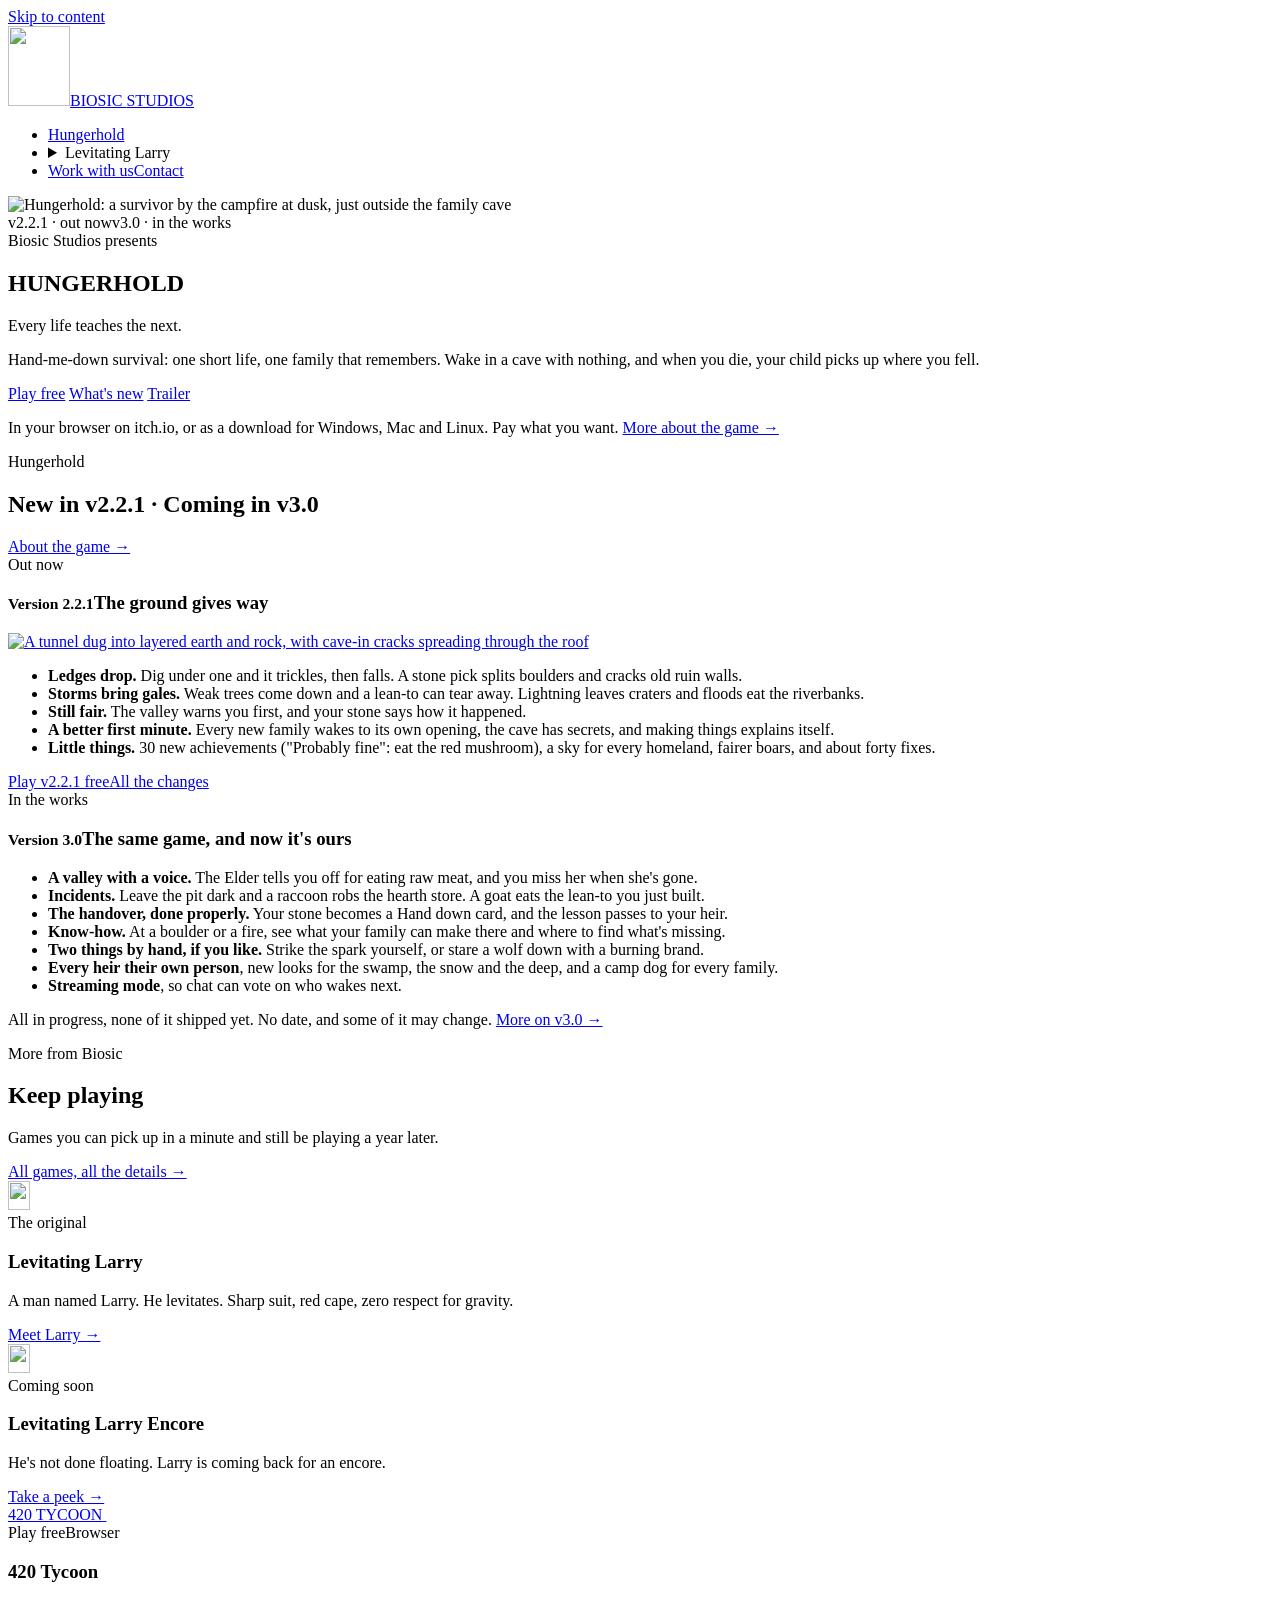
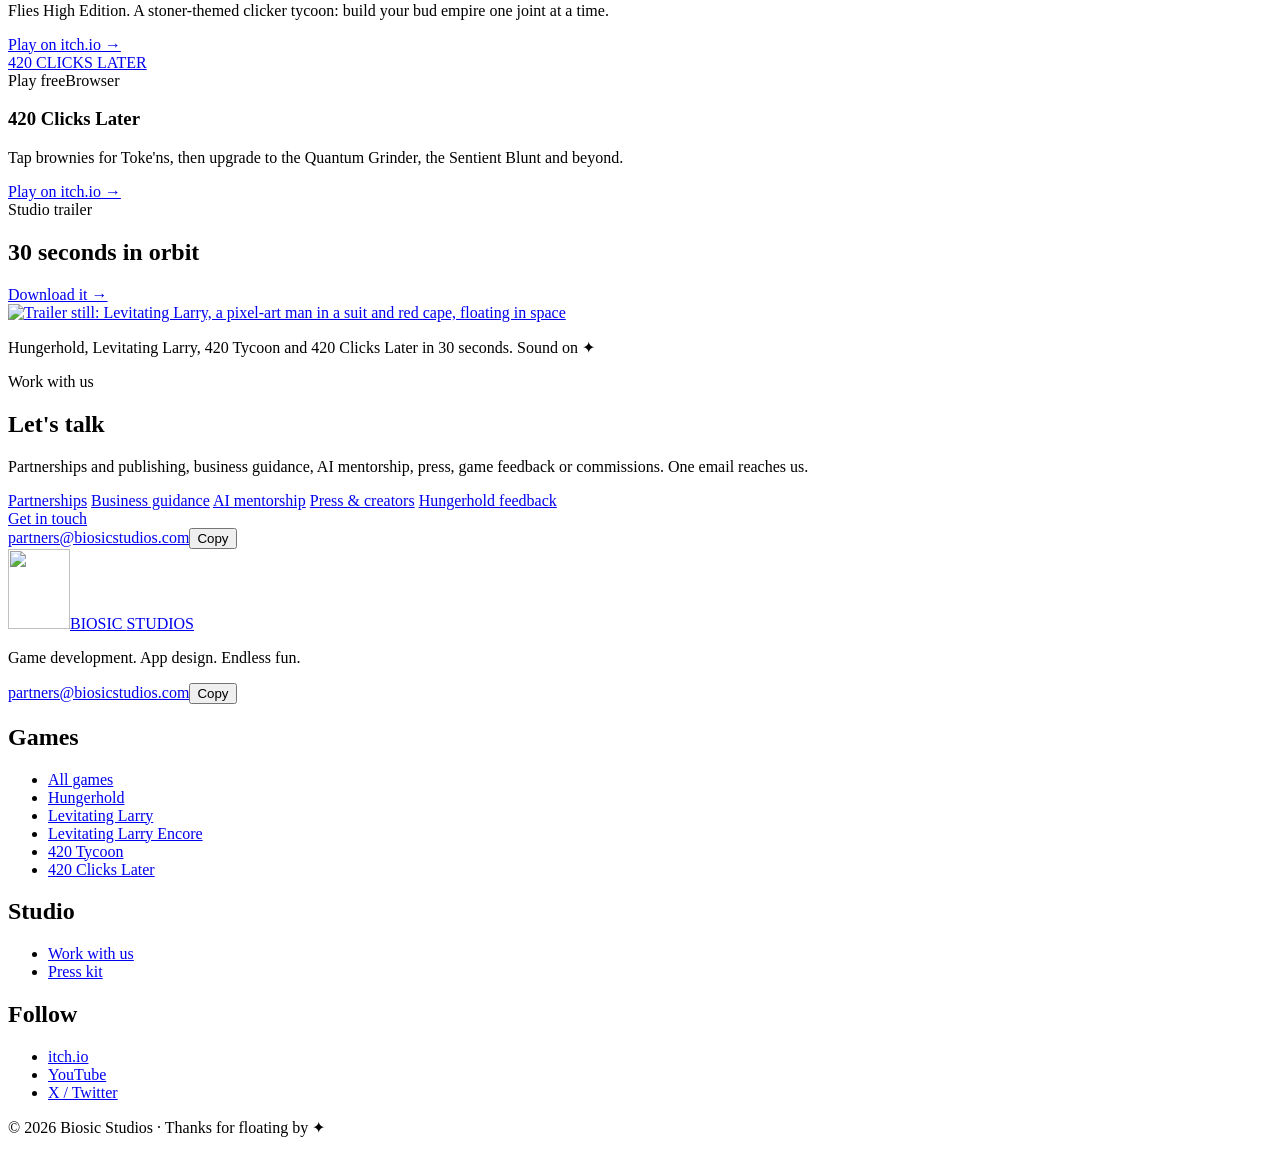
==== commit 22b04547: "Every game, all the details: All games page, Hungerhold copy from the live build - New /games/ page:" ====
--- a/site/index.html
+++ b/site/index.html
@@ -5,7 +5,7 @@
 <meta name="viewport" content="width=device-width, initial-scale=1">
 <script>document.documentElement.classList.add('js')</script>
 <title>Biosic Studios · Hungerhold v2.2.1 out now</title>
-<meta name="description" content="Biosic Studios is an independent game studio. Hungerhold v2.2.1 is out now, free in your browser, and v3.0 is in the works. Plus Levitating Larry, Levitating Larry Encore (coming soon), 420 Tycoon and 420 Clicks Later.">
+<meta name="description" content="Biosic Studios is an independent game studio. Hungerhold, hand-me-down survival where every life teaches the next: v2.2.1 is out now, free in your browser, and v3.0 is in the works. Plus Levitating Larry, Levitating Larry Encore (coming soon), 420 Tycoon and 420 Clicks Later.">
 <link rel="canonical" href="https://biosicstudios.com/">
 <meta name="theme-color" content="#0e1116">
 <meta property="og:type" content="website">
@@ -66,14 +66,14 @@
           <span class="eyebrow">Biosic Studios presents</span>
           <h1 id="hh-h">HUNGERHOLD</h1>
           <p class="tagline">Every life teaches the next.</p>
-          <p class="lede">Wake in a cave with nothing. Keep your family fed, die, and hand everything you learned to your heir. A pixel survival game where one life fits an evening.</p>
+          <p class="lede">Hand-me-down survival: one short life, one family that remembers. Wake in a cave with nothing, and when you die, your child picks up where you fell.</p>
         </div>
         <div class="btns">
           <a class="btn primary" href="https://biosicstudios.itch.io/hungerhold" rel="noopener">Play free</a>
           <a class="btn ghost" href="#new">What's new</a>
           <a class="btn ghost" href="#trailer">Trailer</a>
         </div>
-        <p class="muted small">In your browser on itch.io, pay what you want. Keyboard, mouse, gamepad or touch. <a href="/hungerhold/">More about the game →</a></p>
+        <p class="muted small">In your browser on itch.io, or as a download for Windows, Mac and Linux. Pay what you want. <a href="/hungerhold/">More about the game →</a></p>
       </div>
     </div>
   </section>
@@ -90,15 +90,15 @@
       <div class="versions">
         <article class="version now" aria-labelledby="v221-h">
           <div class="badges"><span class="badge live">Out now</span></div>
-          <h3 id="v221-h"><small>Version 2.2.1</small>The world breaks now</h3>
+          <h3 id="v221-h"><small>Version 2.2.1</small>The ground gives way</h3>
           <a class="frame pixel" href="/hungerhold/#gallery" aria-label="See the Hungerhold screenshots">
             <img src="/hungerhold/img/04-digging-cave-in-640.webp" srcset="/hungerhold/img/04-digging-cave-in-640.webp 640w, /hungerhold/img/04-digging-cave-in.webp 1920w" sizes="(max-width: 900px) 92vw, 560px" width="640" height="360" loading="lazy" decoding="async" alt="A tunnel dug into layered earth and rock, with cave-in cracks spreading through the roof">
           </a>
           <ul class="ticks">
-            <li><b>The ground gives way.</b> Dig under a ledge and it trickles, then drops. A stone pick splits boulders and cracks old ruin walls.</li>
+            <li><b>Ledges drop.</b> Dig under one and it trickles, then falls. A stone pick splits boulders and cracks old ruin walls.</li>
             <li><b>Storms bring gales.</b> Weak trees come down and a lean-to can tear away. Lightning leaves craters and floods eat the riverbanks.</li>
-            <li><b>Still fair.</b> Everything warns you first, and the tombstone says how it happened.</li>
-            <li><b>A better first minute.</b> Every new family wakes to its own opening, the cave has secrets, and crafting explains itself.</li>
+            <li><b>Still fair.</b> The valley warns you first, and your stone says how it happened.</li>
+            <li><b>A better first minute.</b> Every new family wakes to its own opening, the cave has secrets, and making things explains itself.</li>
             <li><b>Little things.</b> 30 new achievements ("Probably fine": eat the red mushroom), a sky for every homeland, fairer boars, and about forty fixes.</li>
           </ul>
           <div class="btns"><a class="btn primary sm" href="https://biosicstudios.itch.io/hungerhold" rel="noopener">Play v2.2.1 free</a><a class="btn ghost sm" href="/hungerhold/#new">All the changes</a></div>
@@ -107,14 +107,15 @@
           <div class="badges"><span class="badge soon">In the works</span></div>
           <h3 id="v3-h"><small>Version 3.0</small>The same game, and now it's ours</h3>
           <ul class="ticks">
-            <li><b>A voice of its own.</b> An Elder who tells you off for eating raw meat, and tombstones that say something true and a little funny.</li>
-            <li><b>A story in every life.</b> Incidents and lore: leave the fire pit dark and a raccoon may raid the stores.</li>
-            <li><b>Making things makes sense.</b> Your family's know-how shows what you can make where you stand, and where to find what's missing.</li>
-            <li><b>Two optional mini-games.</b> Strike the spark by hand, or stare a wolf down with a burning brand.</li>
-            <li><b>Twice the variety.</b> More biomes, skies, weather and characters, so every heir looks like their own person.</li>
-            <li><b>A camp dog</b> for every family.</li>
+            <li><b>A valley with a voice.</b> The Elder tells you off for eating raw meat, and you miss her when she's gone.</li>
+            <li><b>Incidents.</b> Leave the pit dark and a raccoon robs the hearth store. A goat eats the lean-to you just built.</li>
+            <li><b>The handover, done properly.</b> Your stone becomes a Hand down card, and the lesson passes to your heir.</li>
+            <li><b>Know-how.</b> At a boulder or a fire, see what your family can make there and where to find what's missing.</li>
+            <li><b>Two things by hand, if you like.</b> Strike the spark yourself, or stare a wolf down with a burning brand.</li>
+            <li><b>Every heir their own person</b>, new looks for the swamp, the snow and the deep, and a camp dog for every family.</li>
+            <li><b>Streaming mode</b>, so chat can vote on who wakes next.</li>
           </ul>
-          <p class="muted small">No date yet, and plans can change as we build. Follow along on <a href="https://biosicstudios.itch.io/hungerhold" rel="noopener">itch.io</a>.</p>
+          <p class="muted small">All in progress, none of it shipped yet. No date, and some of it may change. <a href="/hungerhold/#v3">More on v3.0 →</a></p>
         </article>
       </div>
     </div>
@@ -128,6 +129,7 @@
           <h2 id="games-h">Keep playing</h2>
           <p class="muted">Games you can pick up in a minute and still be playing a year later.</p>
         </div>
+        <a href="/games/">All games, all the details →</a>
       </div>
       <div class="grid games">
         <article class="game-card" data-game="levitating-larry" style="--accent: var(--sun)">
@@ -168,7 +170,7 @@
           <div class="body">
             <div class="badges"><span class="badge live">Play free</span><span class="badge">Browser</span></div>
             <h3>420 Tycoon</h3>
-            <p class="muted">Flies High Edition. Conquer turf, stack Toke'ns and build a dispensary empire.</p>
+            <p class="muted">Flies High Edition. A stoner-themed clicker tycoon: build your bud empire one joint at a time.</p>
             <div class="links"><a href="https://biosicstudios.itch.io/420-tycoon" rel="noopener">Play on itch.io →</a></div>
           </div>
         </article>
@@ -182,7 +184,7 @@
           <div class="body">
             <div class="badges"><span class="badge live">Play free</span><span class="badge">Browser</span></div>
             <h3>420 Clicks Later</h3>
-            <p class="muted">Tap for Toke'ns, upgrade your stash, and chase the Sentient Blunt.</p>
+            <p class="muted">Tap brownies for Toke'ns, then upgrade to the Quantum Grinder, the Sentient Blunt and beyond.</p>
             <div class="links"><a href="https://biosicstudios.itch.io/420-clicks-later" rel="noopener">Play on itch.io →</a></div>
           </div>
         </article>
@@ -243,6 +245,7 @@
     <div>
       <h2>Games</h2>
       <ul>
+        <li><a href="/games/">All games</a></li>
         <li><a href="/hungerhold/">Hungerhold</a></li>
         <li><a href="/levitating-larry/">Levitating Larry</a></li>
         <li><a href="/levitating-larry/encore/">Levitating Larry Encore</a></li>
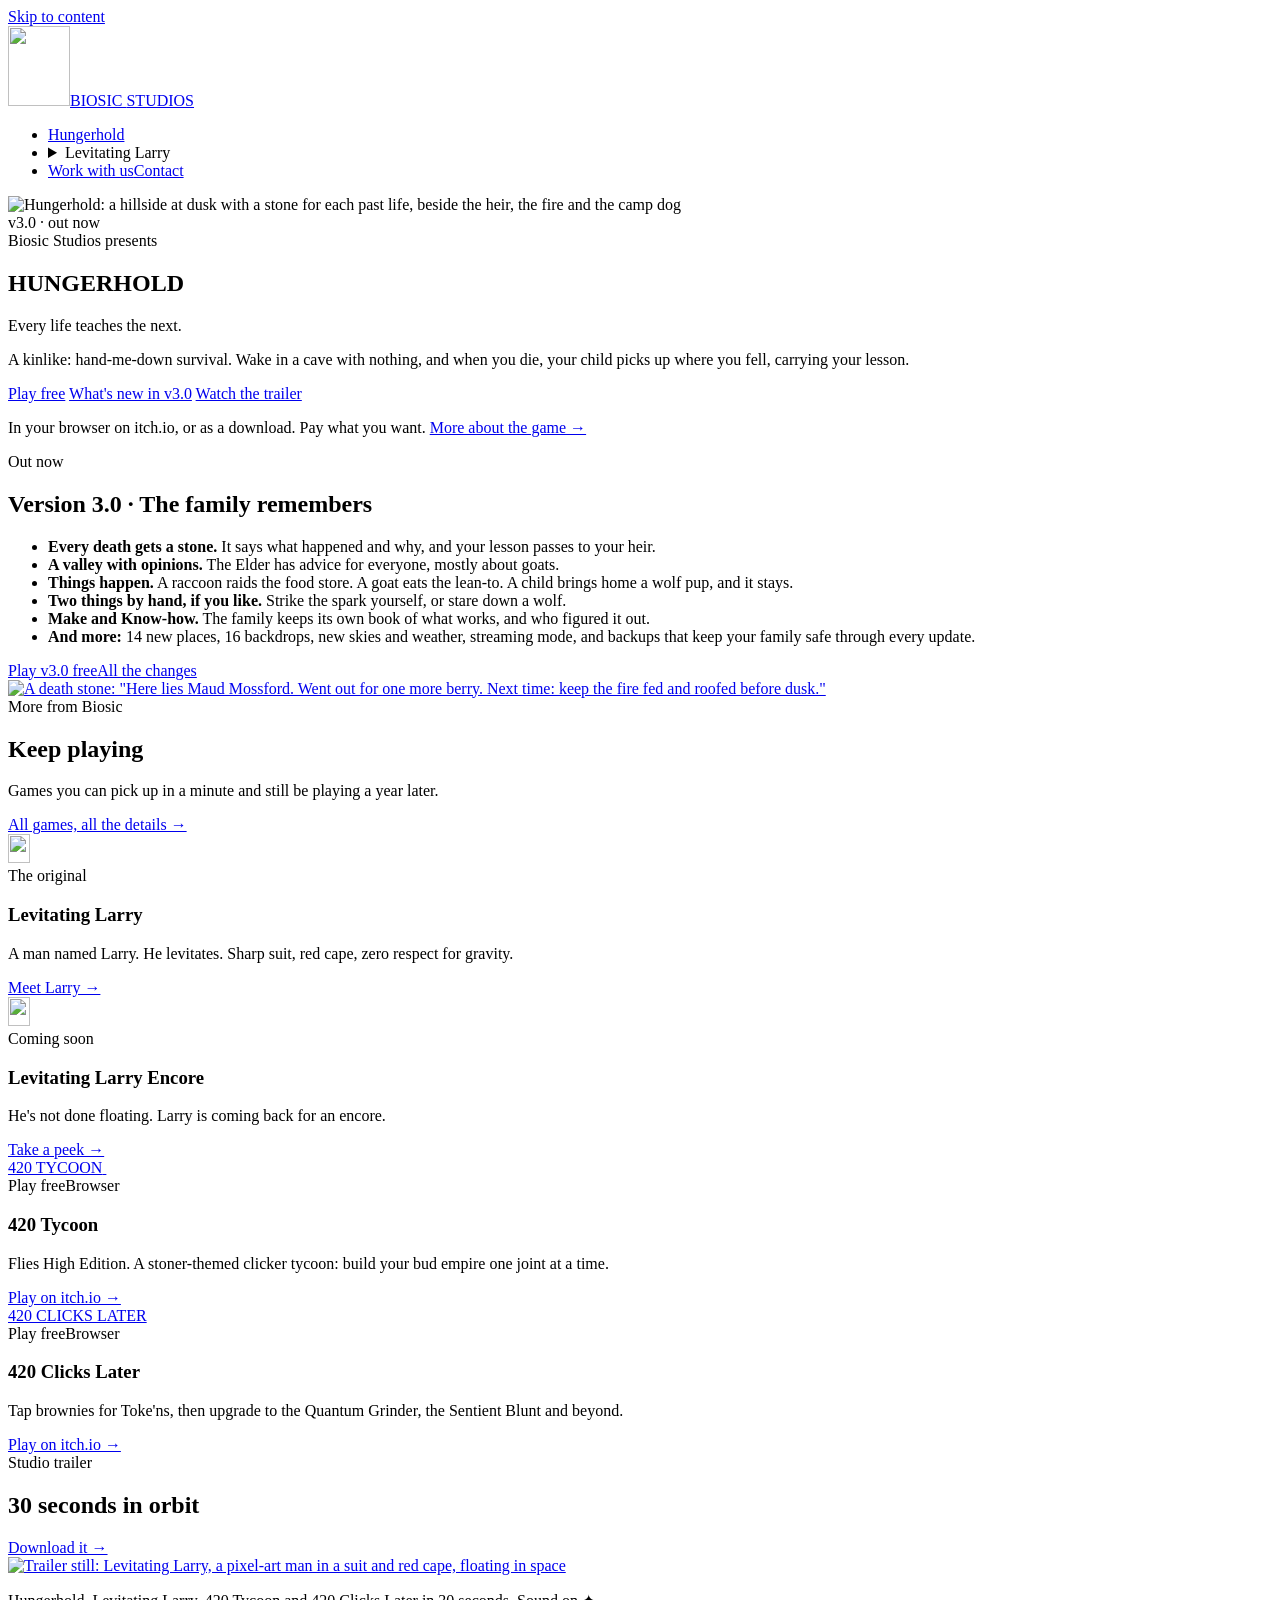
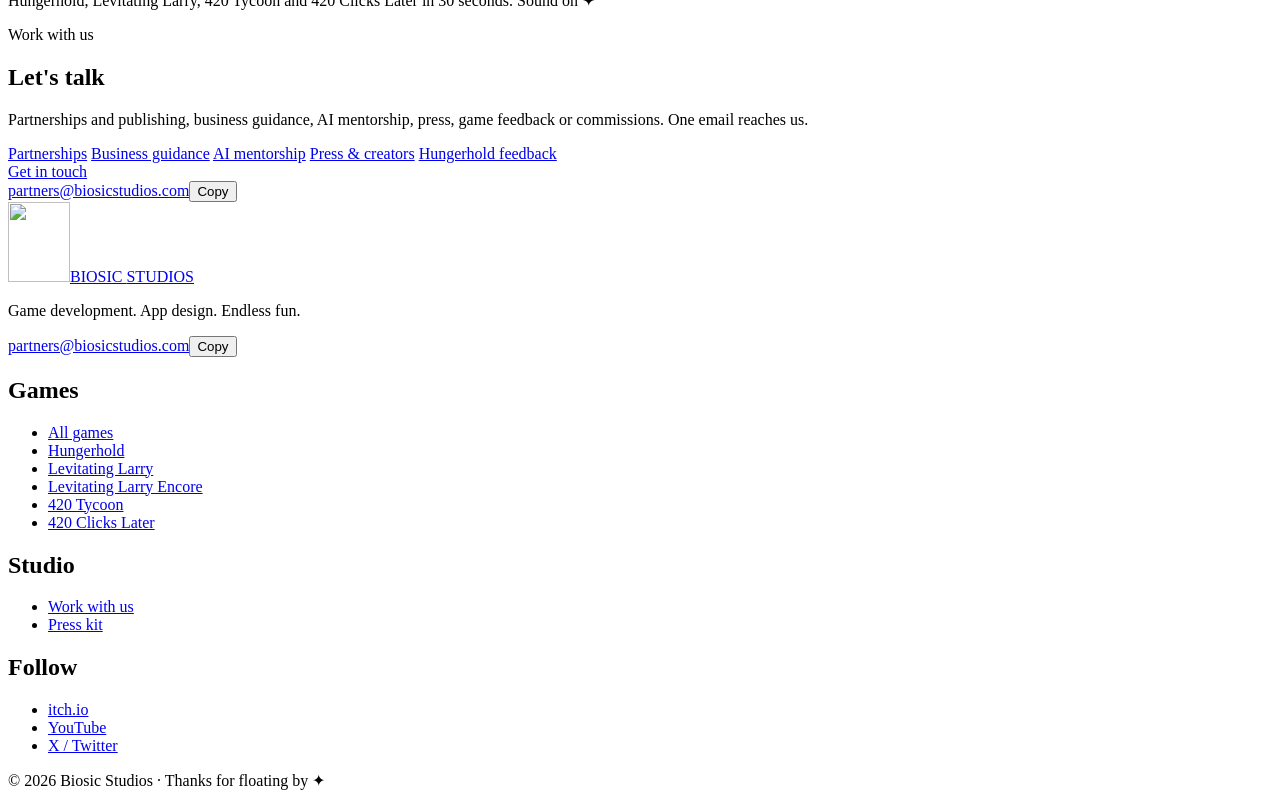
==== commit af18963f: "Hungerhold v3.0 launch: out now badges, trailer, v3.0 notes and screenshots - Both pages: one "v3.0 " ====
--- a/site/index.html
+++ b/site/index.html
@@ -4,14 +4,14 @@
 <meta charset="utf-8">
 <meta name="viewport" content="width=device-width, initial-scale=1">
 <script>document.documentElement.classList.add('js')</script>
-<title>Biosic Studios · Hungerhold v2.2.1 out now</title>
-<meta name="description" content="Biosic Studios is an independent game studio. Hungerhold, hand-me-down survival where every life teaches the next: v2.2.1 is out now, free in your browser, and v3.0 is in the works. Plus Levitating Larry, Levitating Larry Encore (coming soon), 420 Tycoon and 420 Clicks Later.">
+<title>Biosic Studios · Hungerhold v3.0 out now</title>
+<meta name="description" content="Biosic Studios is an independent game studio. Hungerhold v3.0, hand-me-down survival where every life teaches the next, is out now, free in your browser. Plus Levitating Larry, Levitating Larry Encore (coming soon), 420 Tycoon and 420 Clicks Later.">
 <link rel="canonical" href="https://biosicstudios.com/">
 <meta name="theme-color" content="#0e1116">
 <meta property="og:type" content="website">
 <meta property="og:site_name" content="Biosic Studios">
 <meta property="og:title" content="Biosic Studios">
-<meta property="og:description" content="Hungerhold v2.2.1 is out now: every life teaches the next. Free in your browser.">
+<meta property="og:description" content="Hungerhold v3.0 is out now: every life teaches the next. Free in your browser.">
 <meta property="og:image" content="https://biosicstudios.com/assets/brand/og.png">
 <meta property="og:url" content="https://biosicstudios.com/">
 <meta name="twitter:card" content="summary_large_image">
@@ -56,68 +56,50 @@
 
 <main id="main">
   <section class="flagship" aria-labelledby="hh-h" style="--accent: var(--ember)">
-    <div class="flagship-art" style="--focus: 34% 60%">
-      <img src="/hungerhold/img/hero-dusk-960.webp" srcset="/hungerhold/img/hero-dusk-960.webp 960w, /hungerhold/img/hero-dusk.webp 1920w" sizes="(max-width: 860px) 100vw, 74vw" width="1920" height="750" fetchpriority="high" decoding="async" alt="Hungerhold: a survivor by the campfire at dusk, just outside the family cave">
+    <div class="flagship-art" style="--focus: 10% 60%">
+      <img src="/hungerhold/img/01-a-hillside-of-family-stones-960.webp" srcset="/hungerhold/img/01-a-hillside-of-family-stones-960.webp 960w, /hungerhold/img/01-a-hillside-of-family-stones.webp 1280w" sizes="(max-width: 860px) 100vw, 74vw" width="1280" height="720" fetchpriority="high" decoding="async" alt="Hungerhold: a hillside at dusk with a stone for each past life, beside the heir, the fire and the camp dog">
     </div>
     <div class="wrap">
       <div class="flagship-copy stack-lg">
-        <div class="badges"><span class="badge live lg">v2.2.1 · out now</span><span class="badge soon lg">v3.0 · in the works</span></div>
+        <div class="badges"><span class="badge live lg">v3.0 · out now</span></div>
         <div class="stack">
           <span class="eyebrow">Biosic Studios presents</span>
           <h1 id="hh-h">HUNGERHOLD</h1>
           <p class="tagline">Every life teaches the next.</p>
-          <p class="lede">Hand-me-down survival: one short life, one family that remembers. Wake in a cave with nothing, and when you die, your child picks up where you fell.</p>
+          <p class="lede">A kinlike: hand-me-down survival. Wake in a cave with nothing, and when you die, your child picks up where you fell, carrying your lesson.</p>
         </div>
         <div class="btns">
           <a class="btn primary" href="https://biosicstudios.itch.io/hungerhold" rel="noopener">Play free</a>
-          <a class="btn ghost" href="#new">What's new</a>
-          <a class="btn ghost" href="#trailer">Trailer</a>
-        </div>
-        <p class="muted small">In your browser on itch.io, or as a download for Windows, Mac and Linux. Pay what you want. <a href="/hungerhold/">More about the game →</a></p>
+          <a class="btn ghost" href="#new">What's new in v3.0</a>
+          <a class="btn ghost" href="/hungerhold/#trailer">Watch the trailer</a>
+        </div>
+        <p class="muted small">In your browser on itch.io, or as a download. Pay what you want. <a href="/hungerhold/">More about the game →</a></p>
       </div>
     </div>
   </section>
 
   <section class="band" id="new" aria-labelledby="new-h" style="--accent: var(--ember)">
-    <div class="wrap stack-lg">
-      <div class="section-head">
-        <div class="stack">
-          <span class="eyebrow">Hungerhold</span>
-          <h2 id="new-h">New in v2.2.1 · Coming in v3.0</h2>
-        </div>
-        <a href="/hungerhold/">About the game →</a>
-      </div>
-      <div class="versions">
-        <article class="version now" aria-labelledby="v221-h">
-          <div class="badges"><span class="badge live">Out now</span></div>
-          <h3 id="v221-h"><small>Version 2.2.1</small>The ground gives way</h3>
-          <a class="frame pixel" href="/hungerhold/#gallery" aria-label="See the Hungerhold screenshots">
-            <img src="/hungerhold/img/04-digging-cave-in-640.webp" srcset="/hungerhold/img/04-digging-cave-in-640.webp 640w, /hungerhold/img/04-digging-cave-in.webp 1920w" sizes="(max-width: 900px) 92vw, 560px" width="640" height="360" loading="lazy" decoding="async" alt="A tunnel dug into layered earth and rock, with cave-in cracks spreading through the roof">
-          </a>
-          <ul class="ticks">
-            <li><b>Ledges drop.</b> Dig under one and it trickles, then falls. A stone pick splits boulders and cracks old ruin walls.</li>
-            <li><b>Storms bring gales.</b> Weak trees come down and a lean-to can tear away. Lightning leaves craters and floods eat the riverbanks.</li>
-            <li><b>Still fair.</b> The valley warns you first, and your stone says how it happened.</li>
-            <li><b>A better first minute.</b> Every new family wakes to its own opening, the cave has secrets, and making things explains itself.</li>
-            <li><b>Little things.</b> 30 new achievements ("Probably fine": eat the red mushroom), a sky for every homeland, fairer boars, and about forty fixes.</li>
-          </ul>
-          <div class="btns"><a class="btn primary sm" href="https://biosicstudios.itch.io/hungerhold" rel="noopener">Play v2.2.1 free</a><a class="btn ghost sm" href="/hungerhold/#new">All the changes</a></div>
-        </article>
-        <article class="version next" aria-labelledby="v3-h">
-          <div class="badges"><span class="badge soon">In the works</span></div>
-          <h3 id="v3-h"><small>Version 3.0</small>The same game, and now it's ours</h3>
-          <ul class="ticks">
-            <li><b>A valley with a voice.</b> The Elder tells you off for eating raw meat, and you miss her when she's gone.</li>
-            <li><b>Incidents.</b> Leave the pit dark and a raccoon robs the hearth store. A goat eats the lean-to you just built.</li>
-            <li><b>The handover, done properly.</b> Your stone becomes a Hand down card, and the lesson passes to your heir.</li>
-            <li><b>Know-how.</b> At a boulder or a fire, see what your family can make there and where to find what's missing.</li>
-            <li><b>Two things by hand, if you like.</b> Strike the spark yourself, or stare a wolf down with a burning brand.</li>
-            <li><b>Every heir their own person</b>, new looks for the swamp, the snow and the deep, and a camp dog for every family.</li>
-            <li><b>Streaming mode</b>, so chat can vote on who wakes next.</li>
-          </ul>
-          <p class="muted small">All in progress, none of it shipped yet. No date, and some of it may change. <a href="/hungerhold/#v3">More on v3.0 →</a></p>
-        </article>
-      </div>
+    <div class="wrap">
+      <article class="version now">
+        <div class="split">
+          <div class="stack">
+            <span class="eyebrow">Out now</span>
+            <h2 id="new-h">Version 3.0 · The family remembers</h2>
+            <ul class="ticks">
+              <li><b>Every death gets a stone.</b> It says what happened and why, and your lesson passes to your heir.</li>
+              <li><b>A valley with opinions.</b> The Elder has advice for everyone, mostly about goats.</li>
+              <li><b>Things happen.</b> A raccoon raids the food store. A goat eats the lean-to. A child brings home a wolf pup, and it stays.</li>
+              <li><b>Two things by hand, if you like.</b> Strike the spark yourself, or stare down a wolf.</li>
+              <li><b>Make and Know-how.</b> The family keeps its own book of what works, and who figured it out.</li>
+              <li><b>And more:</b> 14 new places, 16 backdrops, new skies and weather, streaming mode, and backups that keep your family safe through every update.</li>
+            </ul>
+            <div class="btns"><a class="btn primary" href="https://biosicstudios.itch.io/hungerhold" rel="noopener">Play v3.0 free</a><a class="btn ghost" href="/hungerhold/#new">All the changes</a></div>
+          </div>
+          <a class="frame" href="/hungerhold/#gallery" aria-label="See the Hungerhold v3.0 screenshots">
+            <img src="/hungerhold/img/02-every-stone-says-something-true-960.webp" srcset="/hungerhold/img/02-every-stone-says-something-true-640.webp 640w, /hungerhold/img/02-every-stone-says-something-true-960.webp 960w" sizes="(max-width: 860px) 92vw, 520px" width="960" height="540" loading="lazy" decoding="async" alt="A death stone: &quot;Here lies Maud Mossford. Went out for one more berry. Next time: keep the fire fed and roofed before dusk.&quot;">
+          </a>
+        </div>
+      </article>
     </div>
   </section>
 
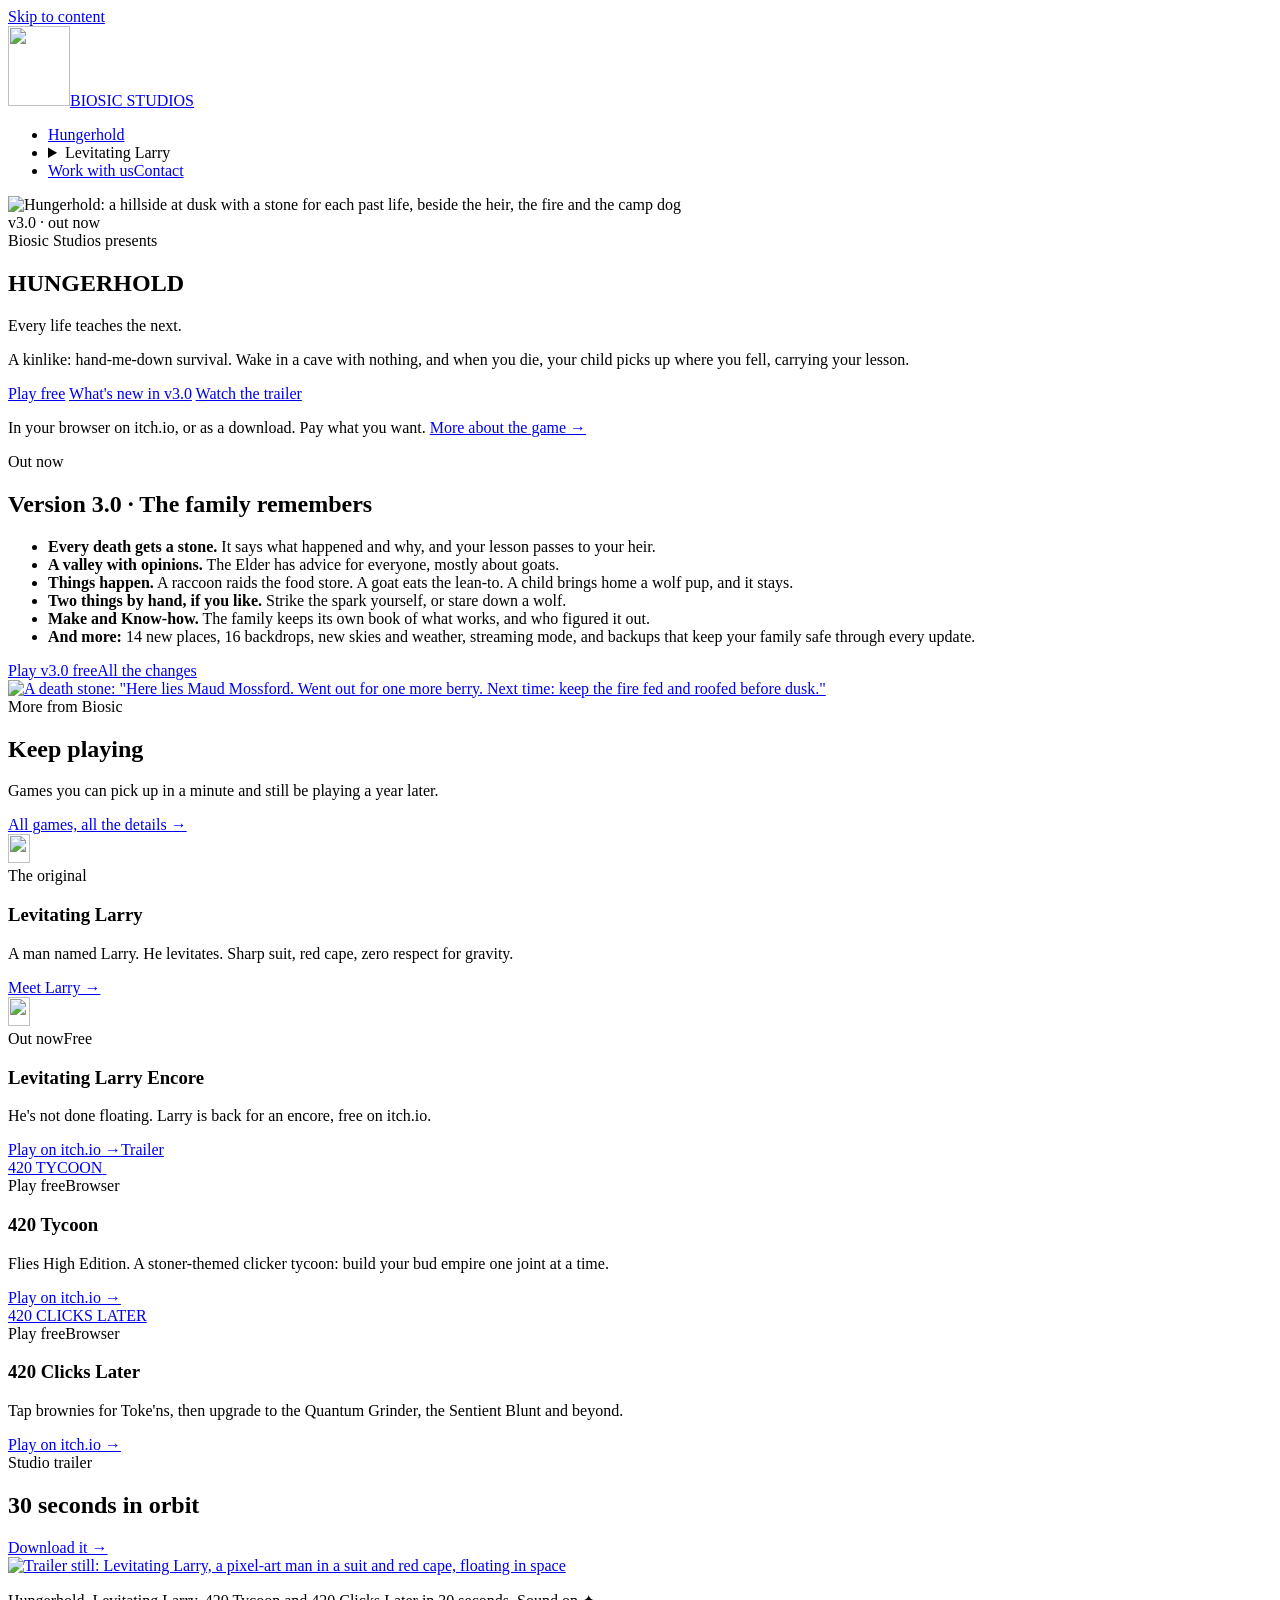
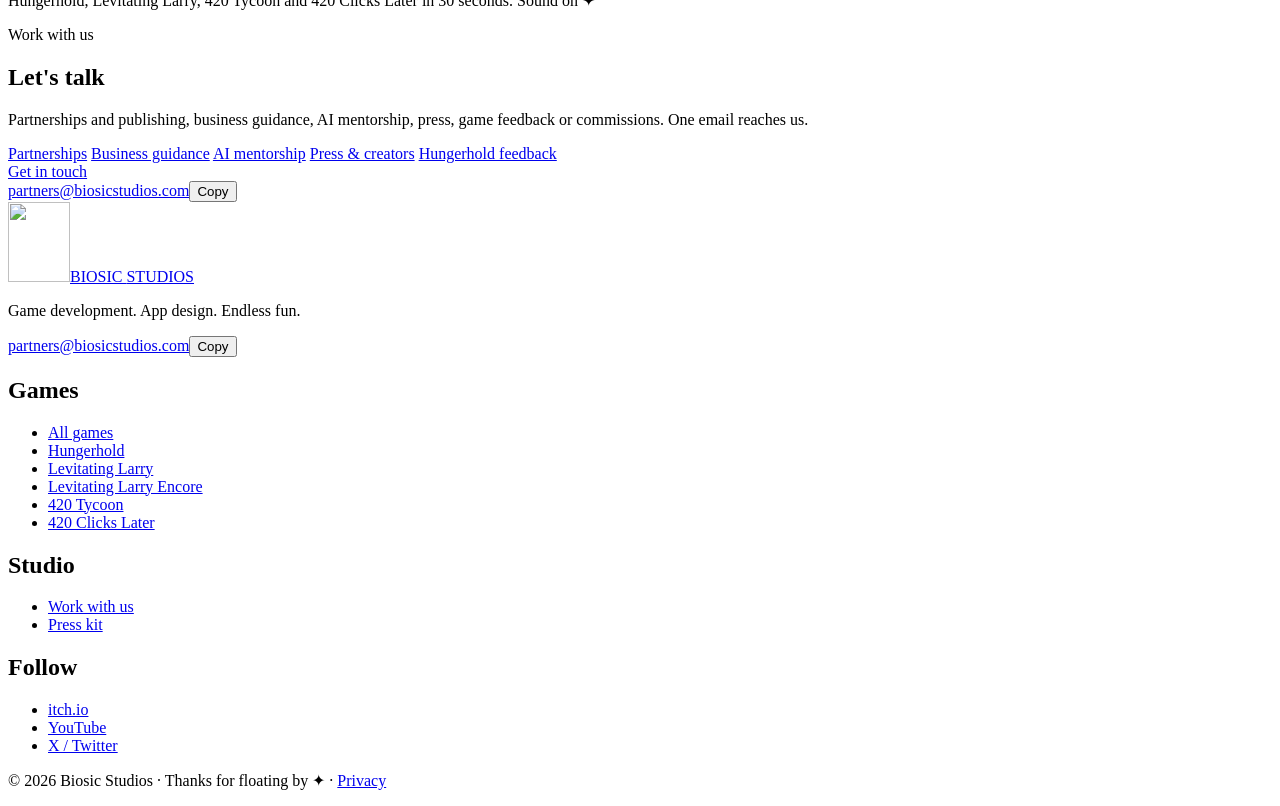
==== commit 3eebb363: "Cookie-free visit counts (GoatCounter) and a privacy page - site.js: loads GoatCounter only when STA" ====
--- a/site/index.html
+++ b/site/index.html
@@ -5,7 +5,7 @@
 <meta name="viewport" content="width=device-width, initial-scale=1">
 <script>document.documentElement.classList.add('js')</script>
 <title>Biosic Studios · Hungerhold v3.0 out now</title>
-<meta name="description" content="Biosic Studios is an independent game studio. Hungerhold v3.0, hand-me-down survival where every life teaches the next, is out now, free in your browser. Plus Levitating Larry, Levitating Larry Encore (coming soon), 420 Tycoon and 420 Clicks Later.">
+<meta name="description" content="Biosic Studios is an independent game studio. Hungerhold v3.0, hand-me-down survival where every life teaches the next, is out now, free in your browser. Plus Levitating Larry, Levitating Larry Encore (out now, free), 420 Tycoon and 420 Clicks Later.">
 <link rel="canonical" href="https://biosicstudios.com/">
 <meta name="theme-color" content="#0e1116">
 <meta property="og:type" content="website">
@@ -43,7 +43,7 @@
               <summary><span class="dot sun" aria-hidden="true"></span><span class="hide-sm">Levitating </span>Larry</summary>
               <ul class="menu-list">
                 <li><a href="/levitating-larry/"><span class="menu-art"><img src="/levitating-larry/img/larry.png" alt="" width="22" height="29" loading="lazy"></span><span><b>Levitating Larry</b><small>The original. Meet Larry.</small></span></a></li>
-                <li><a href="/levitating-larry/encore/"><span class="menu-art encore"><img src="/levitating-larry/img/larry.png" alt="" width="22" height="29" loading="lazy"></span><span><b>Levitating Larry Encore</b><small>Coming soon</small></span></a></li>
+                <li><a href="/levitating-larry/encore/"><span class="menu-art encore"><img src="/levitating-larry/img/larry.png" alt="" width="22" height="29" loading="lazy"></span><span><b>Levitating Larry Encore</b><small>Out now · play free</small></span></a></li>
               </ul>
             </details>
           </li>
@@ -135,10 +135,10 @@
             </div>
           </a>
           <div class="body">
-            <div class="badges"><span class="badge soon">Coming soon</span></div>
+            <div class="badges"><span class="badge live">Out now</span><span class="badge">Free</span></div>
             <h3>Levitating Larry Encore</h3>
-            <p class="muted">He's not done floating. Larry is coming back for an encore.</p>
-            <div class="links"><a href="/levitating-larry/encore/">Take a peek →</a></div>
+            <p class="muted">He's not done floating. Larry is back for an encore, free on itch.io.</p>
+            <div class="links"><a href="https://biosicstudios.itch.io/levitating-larry-encore" rel="noopener">Play on itch.io →</a><a href="/levitating-larry/encore/#trailer">Trailer</a></div>
           </div>
         </article>
 
@@ -251,7 +251,7 @@
         <li><a href="https://twitter.com/biosicstudios" rel="noopener">X / Twitter</a></li>
       </ul>
     </div>
-    <p class="legal">© 2026 Biosic Studios · Thanks for floating by ✦</p>
+    <p class="legal">© 2026 Biosic Studios · Thanks for floating by ✦ · <a href="/privacy/">Privacy</a></p>
   </div>
 </footer>
 </body>
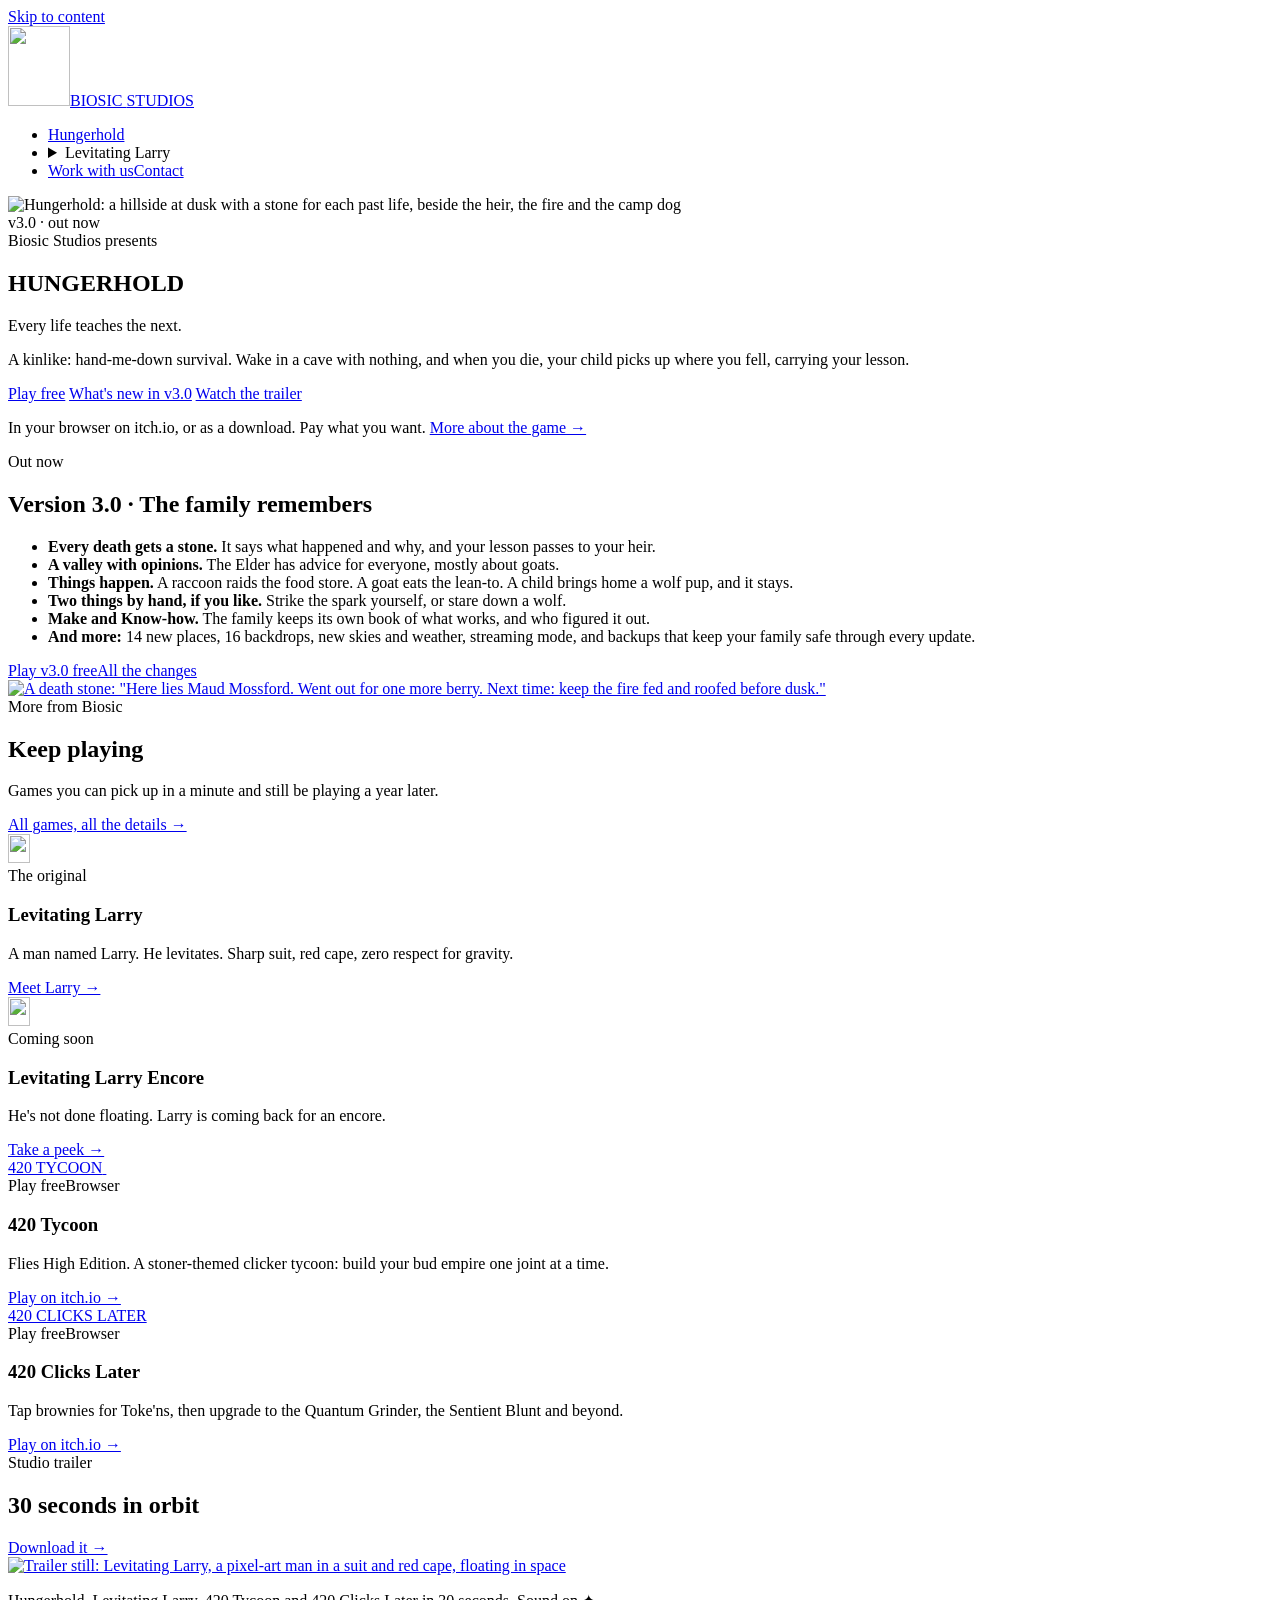
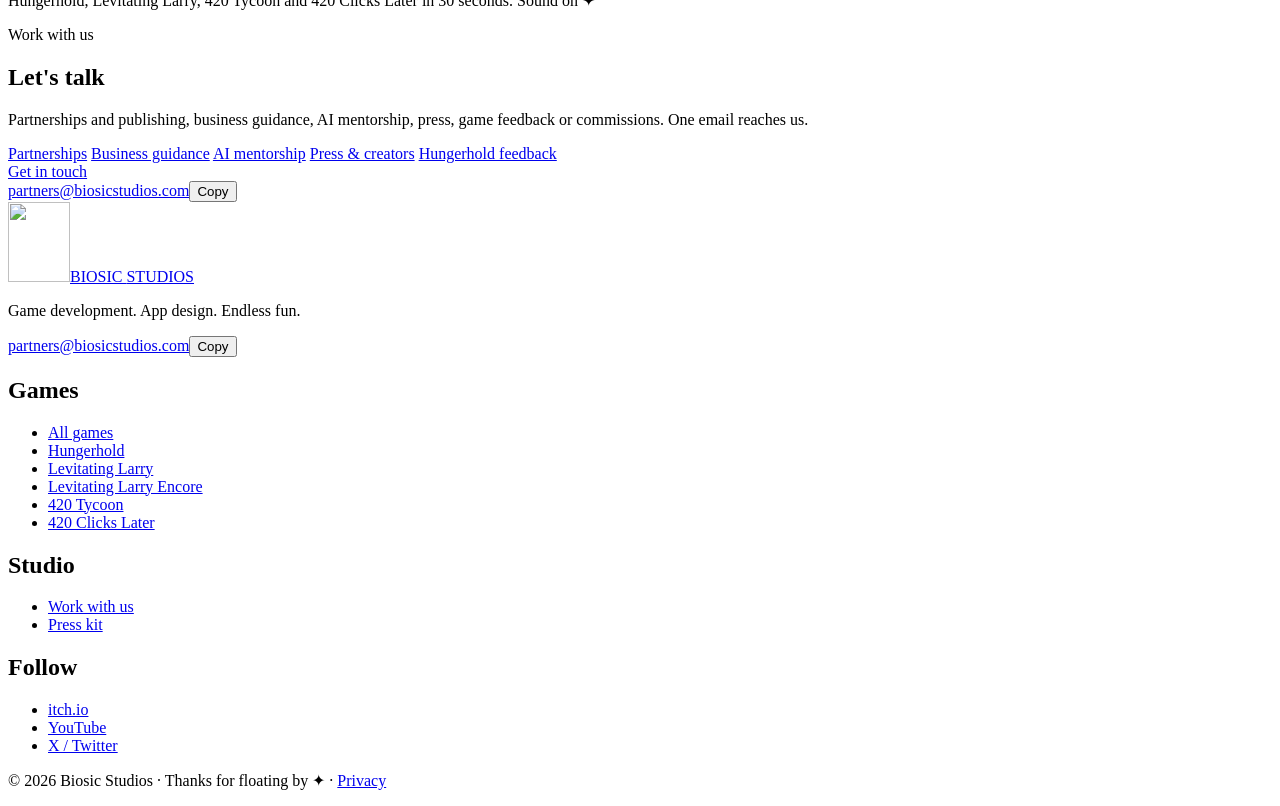
==== commit 535673b8: "Cookie-free visit counts (GoatCounter) and a privacy page - site.js: loads GoatCounter only when STA" ====
--- a/site/index.html
+++ b/site/index.html
@@ -5,7 +5,7 @@
 <meta name="viewport" content="width=device-width, initial-scale=1">
 <script>document.documentElement.classList.add('js')</script>
 <title>Biosic Studios · Hungerhold v3.0 out now</title>
-<meta name="description" content="Biosic Studios is an independent game studio. Hungerhold v3.0, hand-me-down survival where every life teaches the next, is out now, free in your browser. Plus Levitating Larry, Levitating Larry Encore (out now, free), 420 Tycoon and 420 Clicks Later.">
+<meta name="description" content="Biosic Studios is an independent game studio. Hungerhold v3.0, hand-me-down survival where every life teaches the next, is out now, free in your browser. Plus Levitating Larry, Levitating Larry Encore (coming soon), 420 Tycoon and 420 Clicks Later.">
 <link rel="canonical" href="https://biosicstudios.com/">
 <meta name="theme-color" content="#0e1116">
 <meta property="og:type" content="website">
@@ -43,7 +43,7 @@
               <summary><span class="dot sun" aria-hidden="true"></span><span class="hide-sm">Levitating </span>Larry</summary>
               <ul class="menu-list">
                 <li><a href="/levitating-larry/"><span class="menu-art"><img src="/levitating-larry/img/larry.png" alt="" width="22" height="29" loading="lazy"></span><span><b>Levitating Larry</b><small>The original. Meet Larry.</small></span></a></li>
-                <li><a href="/levitating-larry/encore/"><span class="menu-art encore"><img src="/levitating-larry/img/larry.png" alt="" width="22" height="29" loading="lazy"></span><span><b>Levitating Larry Encore</b><small>Out now · play free</small></span></a></li>
+                <li><a href="/levitating-larry/encore/"><span class="menu-art encore"><img src="/levitating-larry/img/larry.png" alt="" width="22" height="29" loading="lazy"></span><span><b>Levitating Larry Encore</b><small>Coming soon</small></span></a></li>
               </ul>
             </details>
           </li>
@@ -135,10 +135,10 @@
             </div>
           </a>
           <div class="body">
-            <div class="badges"><span class="badge live">Out now</span><span class="badge">Free</span></div>
+            <div class="badges"><span class="badge soon">Coming soon</span></div>
             <h3>Levitating Larry Encore</h3>
-            <p class="muted">He's not done floating. Larry is back for an encore, free on itch.io.</p>
-            <div class="links"><a href="https://biosicstudios.itch.io/levitating-larry-encore" rel="noopener">Play on itch.io →</a><a href="/levitating-larry/encore/#trailer">Trailer</a></div>
+            <p class="muted">He's not done floating. Larry is coming back for an encore.</p>
+            <div class="links"><a href="/levitating-larry/encore/">Take a peek →</a></div>
           </div>
         </article>
 
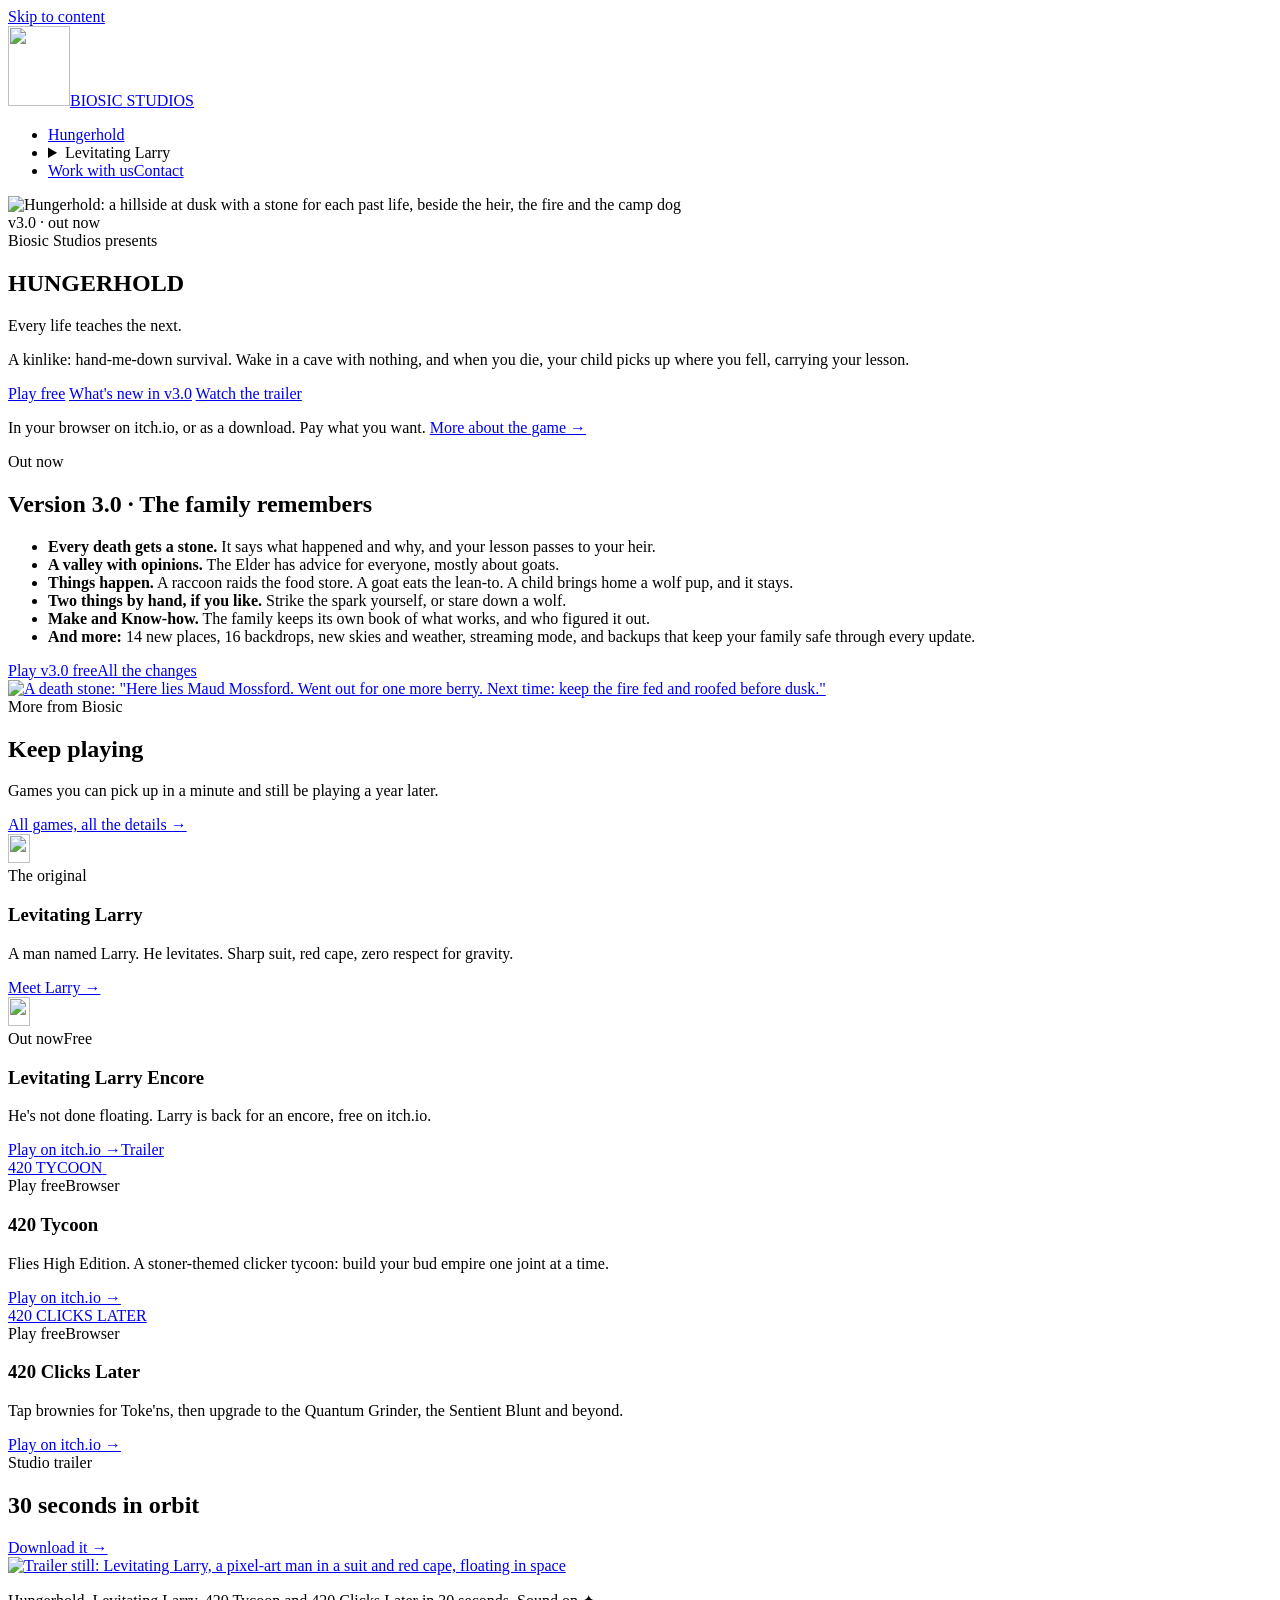
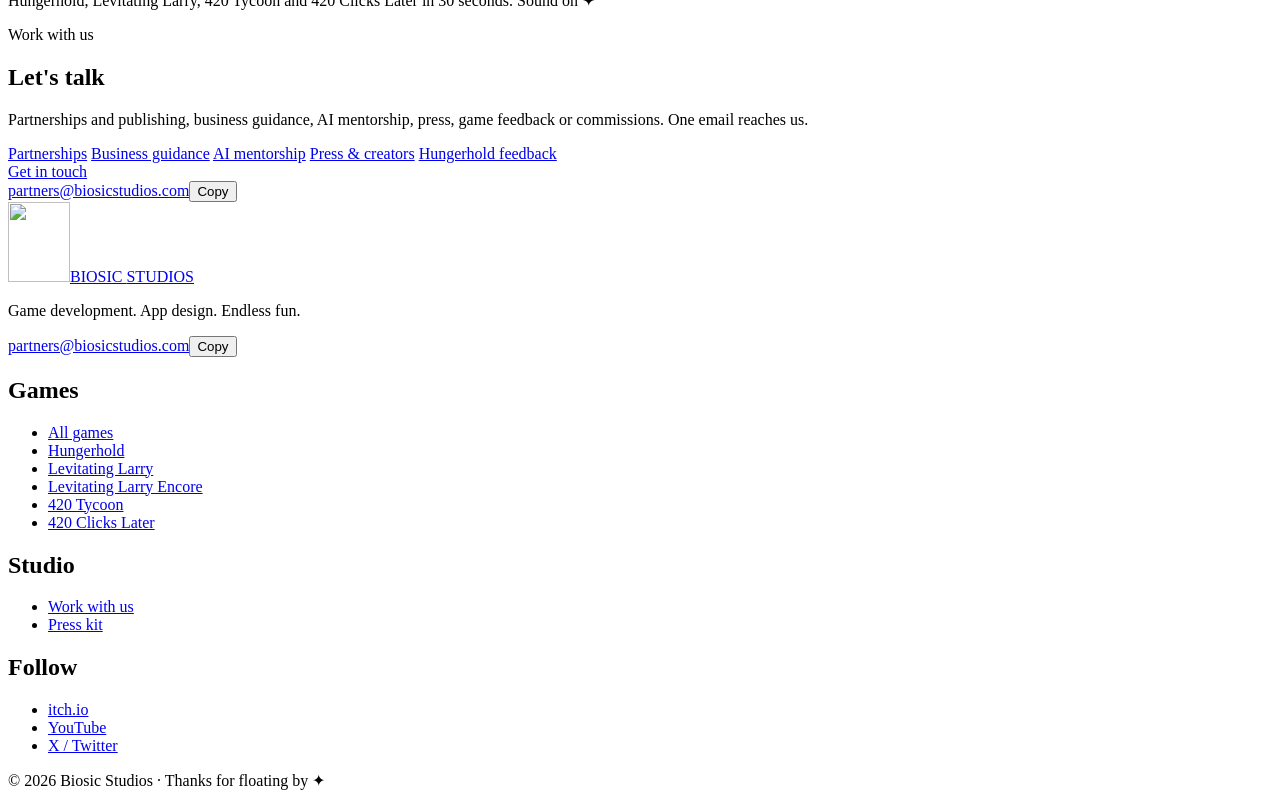
==== commit 181d6466: "Levitating Larry Encore is out now: itch.io link and trailer - Encore page: "Out now · free" hero wi" ====
--- a/site/index.html
+++ b/site/index.html
@@ -5,7 +5,7 @@
 <meta name="viewport" content="width=device-width, initial-scale=1">
 <script>document.documentElement.classList.add('js')</script>
 <title>Biosic Studios · Hungerhold v3.0 out now</title>
-<meta name="description" content="Biosic Studios is an independent game studio. Hungerhold v3.0, hand-me-down survival where every life teaches the next, is out now, free in your browser. Plus Levitating Larry, Levitating Larry Encore (coming soon), 420 Tycoon and 420 Clicks Later.">
+<meta name="description" content="Biosic Studios is an independent game studio. Hungerhold v3.0, hand-me-down survival where every life teaches the next, is out now, free in your browser. Plus Levitating Larry, Levitating Larry Encore (out now, free), 420 Tycoon and 420 Clicks Later.">
 <link rel="canonical" href="https://biosicstudios.com/">
 <meta name="theme-color" content="#0e1116">
 <meta property="og:type" content="website">
@@ -43,7 +43,7 @@
               <summary><span class="dot sun" aria-hidden="true"></span><span class="hide-sm">Levitating </span>Larry</summary>
               <ul class="menu-list">
                 <li><a href="/levitating-larry/"><span class="menu-art"><img src="/levitating-larry/img/larry.png" alt="" width="22" height="29" loading="lazy"></span><span><b>Levitating Larry</b><small>The original. Meet Larry.</small></span></a></li>
-                <li><a href="/levitating-larry/encore/"><span class="menu-art encore"><img src="/levitating-larry/img/larry.png" alt="" width="22" height="29" loading="lazy"></span><span><b>Levitating Larry Encore</b><small>Coming soon</small></span></a></li>
+                <li><a href="/levitating-larry/encore/"><span class="menu-art encore"><img src="/levitating-larry/img/larry.png" alt="" width="22" height="29" loading="lazy"></span><span><b>Levitating Larry Encore</b><small>Out now · play free</small></span></a></li>
               </ul>
             </details>
           </li>
@@ -135,10 +135,10 @@
             </div>
           </a>
           <div class="body">
-            <div class="badges"><span class="badge soon">Coming soon</span></div>
+            <div class="badges"><span class="badge live">Out now</span><span class="badge">Free</span></div>
             <h3>Levitating Larry Encore</h3>
-            <p class="muted">He's not done floating. Larry is coming back for an encore.</p>
-            <div class="links"><a href="/levitating-larry/encore/">Take a peek →</a></div>
+            <p class="muted">He's not done floating. Larry is back for an encore, free on itch.io.</p>
+            <div class="links"><a href="https://biosicstudios.itch.io/levitating-larry-encore" rel="noopener">Play on itch.io →</a><a href="/levitating-larry/encore/#trailer">Trailer</a></div>
           </div>
         </article>
 
@@ -251,7 +251,7 @@
         <li><a href="https://twitter.com/biosicstudios" rel="noopener">X / Twitter</a></li>
       </ul>
     </div>
-    <p class="legal">© 2026 Biosic Studios · Thanks for floating by ✦ · <a href="/privacy/">Privacy</a></p>
+    <p class="legal">© 2026 Biosic Studios · Thanks for floating by ✦</p>
   </div>
 </footer>
 </body>
